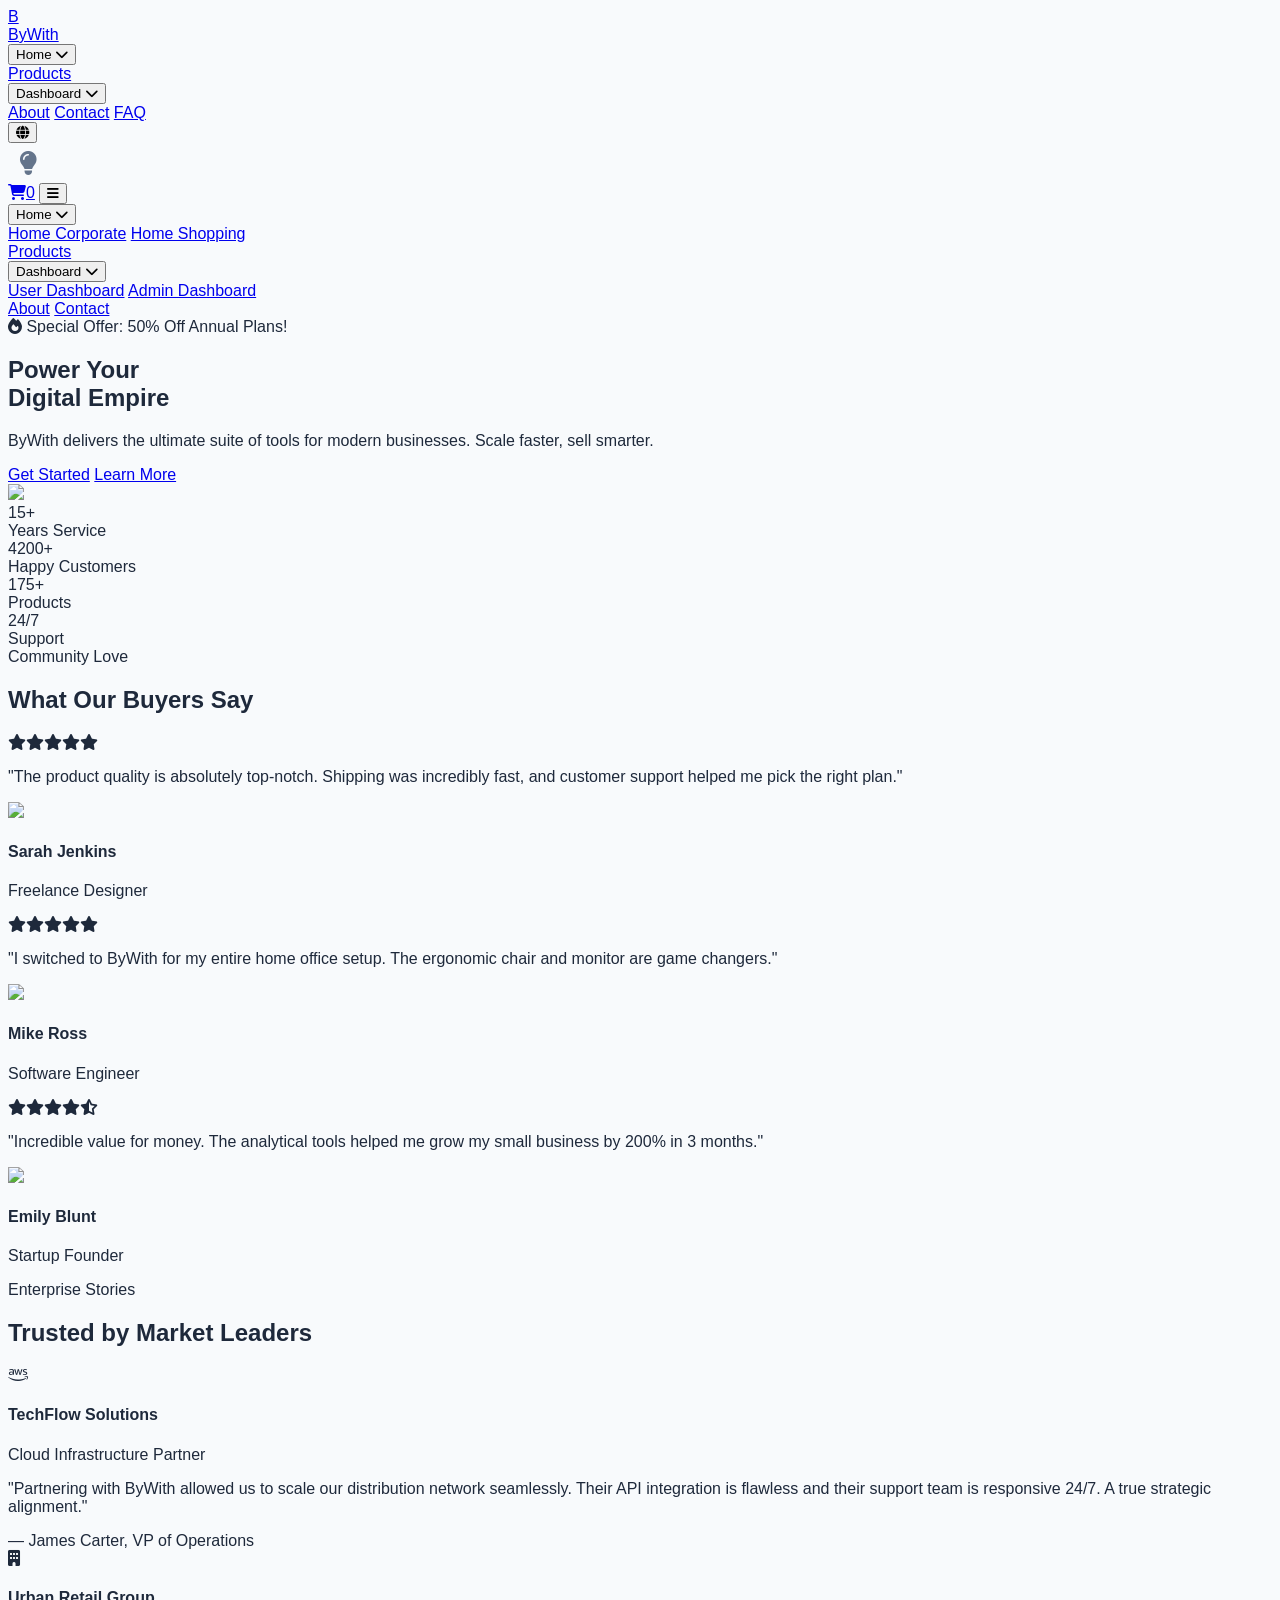
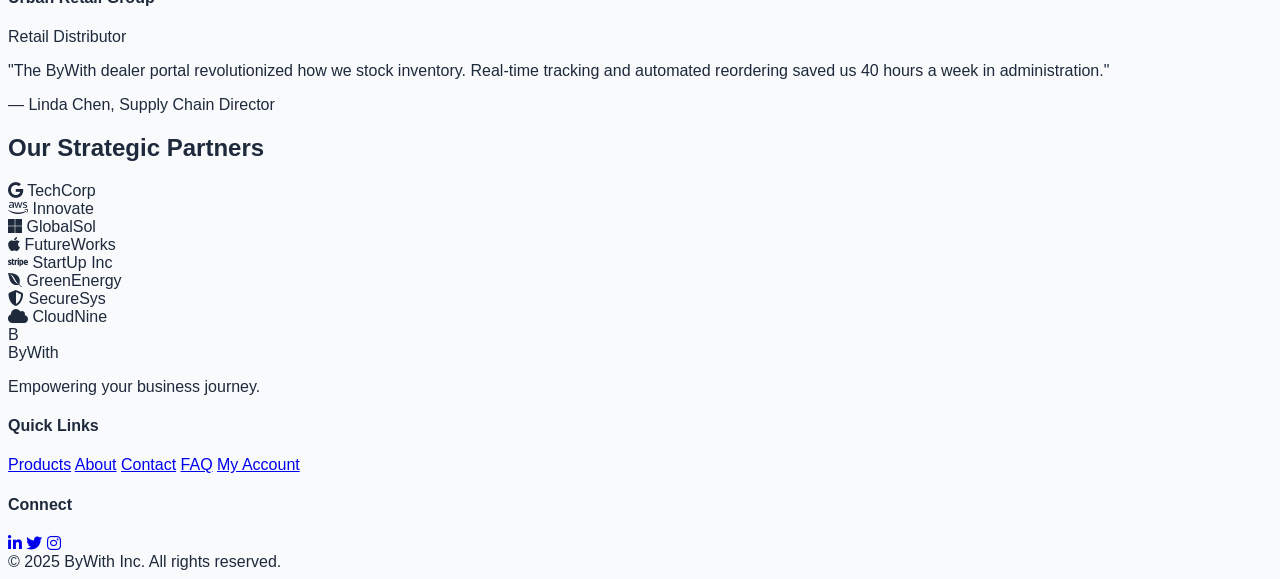
==== index.html @ 6b2b14f3 "Initial commit: ByWith e-commerce platform with all features" ====
<!DOCTYPE html>
<html lang="en" class="light">

<head>
    <meta charset="UTF-8">
    <meta name="viewport" content="width=device-width, initial-scale=1.0">
    <title>ByWith - Empowering Business Growth</title>
    <script src="https://cdn.tailwindcss.com"></script>
    <script>tailwind.config = { darkMode: 'class', theme: { extend: { colors: { slate: { 800: '#1e293b', 900: '#0f172a' } } } } }</script>
    <link href="./css/style.css" rel="stylesheet">
    <link rel="stylesheet" href="https://cdnjs.cloudflare.com/ajax/libs/font-awesome/6.4.0/css/all.min.css">
</head>

<body class="bg-gray-50 text-slate-900 transition-colors duration-300 dark:bg-slate-900 dark:text-slate-100">

    <div id="preloader">
        <div class="trolley-container"><i class="fas fa-shopping-cart trolley"></i></div>
        <div class="loading-spinner"></div>
    </div>
    <div id="notification-container"></div>

    <!-- MASTER NAVBAR -->
    <nav
        class="sticky top-0 z-50 bg-white/80 backdrop-blur-md shadow-sm border-b border-gray-100 dark:bg-slate-900/90 dark:border-slate-800 transition-colors">
        <div class="max-w-7xl mx-auto px-4 sm:px-6 lg:px-8">
            <div class="flex justify-between items-center h-20">
                <div class="flex items-center">
                    <a href="index.html" class="flex items-center gap-2 group">
                        <div
                            class="w-10 h-10 bg-indigo-600 rounded-lg flex items-center justify-center text-white text-xl font-bold group-hover:scale-105 transition-transform">
                            B</div>
                        <span
                            class="text-2xl font-bold bg-clip-text text-transparent bg-gradient-to-r from-indigo-600 to-indigo-400">ByWith</span>
                    </a>
                </div>
                <!-- Links -->
                <div class="hidden md:flex items-center gap-8">
                    <div class="nav-dropdown group">
                        <button
                            class="font-medium text-slate-700 hover:text-indigo-600 dark:text-slate-300 dark:hover:text-indigo-400 transition flex items-center gap-1">Home
                            <i class="fas fa-chevron-down text-xs"></i></button>
                        <div class="nav-dropdown-content">
                            <a href="index.html"
                                class="block px-4 py-2 hover:bg-slate-50 dark:hover:bg-slate-700 text-slate-700 dark:text-slate-200">Home
                                Corporate</a>
                            <a href="index2.html"
                                class="block px-4 py-2 hover:bg-slate-50 dark:hover:bg-slate-700 text-slate-700 dark:text-slate-200">Home
                                Shopping</a>
                        </div>
                    </div>
                    <a href="product.html"
                        class="font-medium text-slate-700 hover:text-indigo-600 dark:text-slate-300 dark:hover:text-indigo-400 transition">Products</a>
                    <div class="nav-dropdown group">
                        <button
                            class="font-medium text-slate-700 hover:text-indigo-600 dark:text-slate-300 dark:hover:text-indigo-400 transition flex items-center gap-1">Dashboard
                            <i class="fas fa-chevron-down text-xs"></i></button>
                        <div class="nav-dropdown-content">
                            <a href="user-dashboard.html"
                                class="block px-4 py-2 hover:bg-slate-50 dark:hover:bg-slate-700 text-slate-700 dark:text-slate-200">User
                                Dashboard</a>
                            <a href="admin-dashboard.html"
                                class="block px-4 py-2 hover:bg-slate-50 dark:hover:bg-slate-700 text-slate-700 dark:text-slate-200">Admin
                                Dashboard</a>
                        </div>
                    </div>
                    <a href="about.html"
                        class="font-medium text-slate-700 hover:text-indigo-600 dark:text-slate-300 dark:hover:text-indigo-400 transition">About</a>
                    <a href="contact.html"
                        class="font-medium text-slate-700 hover:text-indigo-600 dark:text-slate-300 dark:hover:text-indigo-400 transition">Contact</a>
                    <a href="faq.html"
                        class="px-4 py-1.5 border border-indigo-200 text-indigo-600 rounded-lg hover:bg-indigo-50 dark:border-indigo-800 dark:text-indigo-400 dark:hover:bg-slate-800 transition">FAQ</a>
                </div>
                <!-- Actions -->
                <div class="flex items-center gap-4">
                    <button onclick="toggleRTL()"
                        class="rtl-toggle-btn p-2 text-slate-500 hover:text-indigo-600 transition dark:text-slate-400"><i
                            class="fas fa-globe"></i></button>
                    <button class="theme-toggle-btn" onclick="toggleTheme()" title="Toggle Dark Mode"><i
                            class="fas fa-lightbulb bulb-icon"></i></button>
                    <a href="cart.html"
                        class="relative p-2 text-slate-500 hover:text-indigo-600 transition dark:text-slate-400"><i
                            class="fas fa-shopping-cart"></i><span
                            class="cart-count absolute -top-1 -right-1 bg-red-500 text-white text-xs font-bold w-5 h-5 rounded-full flex items-center justify-center hidden">0</span></a>
                    <!-- Mobile Menu Button -->
                    <button onclick="toggleMobileMenu()"
                        class="md:hidden mobile-menu-btn p-2 text-slate-700 dark:text-white focus:outline-none"><i
                            class="fas fa-bars text-xl"></i></button>
                </div>
            </div>
        </div>
        <!-- Mobile Menu Overlay -->
        <div id="mobile-menu"
            class="hidden md:hidden bg-white dark:bg-slate-900 border-t border-gray-100 dark:border-slate-800 absolute top-20 start-0 w-full p-6 shadow-xl z-40 animate-fade-in-up">
            <div class="flex flex-col gap-4 text-center">
                <!-- Home Dropdown -->
                <div class="flex flex-col">
                    <button onclick="toggleMobileSubmenu('mob-home-sub')"
                        class="font-bold text-lg dark:text-white py-2 hover:bg-slate-50 dark:hover:bg-slate-800 rounded flex justify-center items-center gap-2">Home
                        <i class="fas fa-chevron-down text-xs"></i></button>
                    <div id="mob-home-sub" class="hidden flex-col gap-2 bg-slate-50 dark:bg-slate-800 rounded p-2 mt-1">
                        <a href="index.html" class="text-slate-600 dark:text-slate-300 py-1 hover:text-indigo-600">Home
                            Corporate</a>
                        <a href="index2.html" class="text-slate-600 dark:text-slate-300 py-1 hover:text-indigo-600">Home
                            Shopping</a>
                    </div>
                </div>

                <a href="product.html"
                    class="text-slate-600 dark:text-slate-300 py-2 hover:bg-slate-50 dark:hover:bg-slate-800 rounded">Products</a>

                <!-- Dashboard Dropdown -->
                <div class="flex flex-col">
                    <button onclick="toggleMobileSubmenu('mob-dash-sub')"
                        class="text-slate-600 dark:text-slate-300 py-2 hover:bg-slate-50 dark:hover:bg-slate-800 rounded flex justify-center items-center gap-2">Dashboard
                        <i class="fas fa-chevron-down text-xs"></i></button>
                    <div id="mob-dash-sub" class="hidden flex-col gap-2 bg-slate-50 dark:bg-slate-800 rounded p-2 mt-1">
                        <a href="user-dashboard.html"
                            class="text-slate-600 dark:text-slate-300 py-1 hover:text-indigo-600">User Dashboard</a>
                        <a href="admin-dashboard.html"
                            class="text-slate-600 dark:text-slate-300 py-1 hover:text-indigo-600">Admin Dashboard</a>
                    </div>
                </div>

                <a href="about.html"
                    class="text-slate-600 dark:text-slate-300 py-2 hover:bg-slate-50 dark:hover:bg-slate-800 rounded">About</a>
                <a href="contact.html"
                    class="text-slate-600 dark:text-slate-300 py-2 hover:bg-slate-50 dark:hover:bg-slate-800 rounded">Contact</a>
            </div>
        </div>
    </nav>

    <!-- Hero Section -->
    <section class="relative pt-10 pb-12 overflow-hidden">
        <div class="absolute inset-0 z-0 bg-slate-50 dark:bg-slate-900">
            <div
                class="absolute top-0 right-0 w-1/2 h-full bg-gradient-to-l from-indigo-50 to-transparent dark:from-indigo-900/20">
            </div>
        </div>
        <div class="relative z-10 max-w-7xl mx-auto px-4 flex flex-col md:flex-row items-center">
            <div class="md:w-1/2 space-y-6 animate-fade-in-up">
                <span
                    class="inline-block px-4 py-1 rounded-full bg-orange-100 text-orange-700 text-sm font-semibold border border-orange-200"><i
                        class="fas fa-fire mr-1"></i> Special Offer: 50% Off Annual Plans!</span>
                <h1 class="text-5xl md:text-6xl font-bold leading-tight dark:text-white">Power Your <br> <span
                        class="text-indigo-600">Digital Empire</span></h1>
                <p class="text-xl text-slate-600 dark:text-slate-400 max-w-lg">ByWith delivers the ultimate suite of
                    tools for modern businesses. Scale faster, sell smarter.</p>
                <div class="flex gap-4 pt-4">
                    <a href="product.html"
                        class="px-8 py-3 bg-indigo-600 text-white rounded-lg font-bold hover:bg-indigo-700 transition shadow-lg shadow-indigo-600/30">Get
                        Started</a>
                    <a href="about.html"
                        class="px-8 py-3 border border-slate-300 text-slate-700 rounded-lg font-bold hover:bg-white transition dark:text-white dark:border-slate-600 dark:hover:bg-slate-800">Learn
                        More</a>
                </div>
            </div>
            <div class="mt-12 md:mt-0 md:w-1/2"><img
                    src="https://images.unsplash.com/photo-1551434678-e076c223a692?ixlib=rb-1.2.1&auto=format&fit=crop&w=800&q=80"
                    class="rounded-2xl shadow-2xl transform rotate-2 hover:rotate-0 transition duration-500 border-4 border-white dark:border-slate-800">
            </div>
        </div>
    </section>

    <!-- Section: Features -->
    <section class="py-10 bg-white dark:bg-slate-800 border-b border-gray-100 dark:border-slate-700">
        <div class="max-w-7xl mx-auto px-4">
            <div class="grid grid-cols-2 md:grid-cols-4 gap-8">
                <div class="p-6 rounded-xl text-center">
                    <div class="text-4xl font-bold text-indigo-600 mb-2"><span class="counter-value"
                            data-target="15">0</span>+</div>
                    <div class="text-slate-500 text-sm uppercase">Years Service</div>
                </div>
                <div class="p-6 rounded-xl text-center">
                    <div class="text-4xl font-bold text-indigo-600 mb-2"><span class="counter-value"
                            data-target="12000">0</span>+</div>
                    <div class="text-slate-500 text-sm uppercase">Happy Customers</div>
                </div>
                <div class="p-6 rounded-xl text-center">
                    <div class="text-4xl font-bold text-indigo-600 mb-2"><span class="counter-value"
                            data-target="500">0</span>+</div>
                    <div class="text-slate-500 text-sm uppercase">Products</div>
                </div>
                <div class="p-6 rounded-xl text-center">
                    <div class="text-4xl font-bold text-indigo-600 mb-2"><span class="counter-value"
                            data-target="24">0</span>/7</div>
                    <div class="text-slate-500 text-sm uppercase">Support</div>
                </div>
            </div>
        </div>
    </section>

    <!-- SECTION: Buyer Testimonials (Consumers) -->
    <section class="py-10 bg-gray-50 dark:bg-slate-900 text-center">
        <div class="max-w-6xl mx-auto px-4">
            <span class="text-indigo-600 font-bold uppercase tracking-wider text-sm">Community Love</span>
            <h2 class="text-3xl font-bold mb-12 mt-2 dark:text-white">What Our Buyers Say</h2>

            <div class="grid grid-cols-1 md:grid-cols-3 gap-8">
                <!-- 1 -->
                <div class="bg-white dark:bg-slate-800 p-8 rounded-xl shadow-lg relative">
                    <div class="text-yellow-400 mb-4 flex justify-center text-sm"><i class="fas fa-star"></i><i
                            class="fas fa-star"></i><i class="fas fa-star"></i><i class="fas fa-star"></i><i
                            class="fas fa-star"></i></div>
                    <p class="text-slate-600 dark:text-slate-300 italic mb-6">"The product quality is absolutely
                        top-notch. Shipping was incredibly fast, and customer support helped me pick the right plan."
                    </p>
                    <div class="flex items-center justify-center gap-4">
                        <img src="https://randomuser.me/api/portraits/women/44.jpg"
                            class="w-12 h-12 rounded-full border-2 border-indigo-100">
                        <div class="text-left">
                            <h4 class="font-bold dark:text-white">Sarah Jenkins</h4>
                            <p class="text-xs text-slate-500">Freelance Designer</p>
                        </div>
                    </div>
                </div>
                <!-- 2 -->
                <div class="bg-white dark:bg-slate-800 p-8 rounded-xl shadow-lg relative">
                    <div class="text-yellow-400 mb-4 flex justify-center text-sm"><i class="fas fa-star"></i><i
                            class="fas fa-star"></i><i class="fas fa-star"></i><i class="fas fa-star"></i><i
                            class="fas fa-star"></i></div>
                    <p class="text-slate-600 dark:text-slate-300 italic mb-6">"I switched to ByWith for my entire home
                        office setup. The ergonomic chair and monitor are game changers."</p>
                    <div class="flex items-center justify-center gap-4">
                        <img src="https://randomuser.me/api/portraits/men/32.jpg"
                            class="w-12 h-12 rounded-full border-2 border-indigo-100">
                        <div class="text-left">
                            <h4 class="font-bold dark:text-white">Mike Ross</h4>
                            <p class="text-xs text-slate-500">Software Engineer</p>
                        </div>
                    </div>
                </div>
                <!-- 3 -->
                <div class="bg-white dark:bg-slate-800 p-8 rounded-xl shadow-lg relative">
                    <div class="text-yellow-400 mb-4 flex justify-center text-sm"><i class="fas fa-star"></i><i
                            class="fas fa-star"></i><i class="fas fa-star"></i><i class="fas fa-star"></i><i
                            class="fas fa-star-half-alt"></i></div>
                    <p class="text-slate-600 dark:text-slate-300 italic mb-6">"Incredible value for money. The
                        analytical tools helped me grow my small business by 200% in 3 months."</p>
                    <div class="flex items-center justify-center gap-4">
                        <img src="https://randomuser.me/api/portraits/women/68.jpg"
                            class="w-12 h-12 rounded-full border-2 border-indigo-100">
                        <div class="text-left">
                            <h4 class="font-bold dark:text-white">Emily Blunt</h4>
                            <p class="text-xs text-slate-500">Startup Founder</p>
                        </div>
                    </div>
                </div>
            </div>
        </div>
    </section>

    <!-- SECTION: Dealer/Partner Testimonials (B2B) -->
    <section class="py-10 bg-indigo-900 text-white text-center relative overflow-hidden">
        <div class="absolute inset-0 bg-[url('https://www.transparenttextures.com/patterns/cubes.png')] opacity-10">
        </div>
        <div class="max-w-6xl mx-auto px-4 relative z-10">
            <span
                class="bg-indigo-800/50 px-4 py-1 rounded-full text-indigo-200 text-xs font-bold uppercase tracking-wider">Enterprise
                Stories</span>
            <h2 class="text-3xl font-bold mb-12 mt-4">Trusted by Market Leaders</h2>

            <div class="grid grid-cols-1 md:grid-cols-2 gap-8">
                <!-- Dealer 1 -->
                <div
                    class="bg-white/10 backdrop-blur-sm p-8 rounded-xl border border-white/10 hover:bg-white/15 transition text-left">
                    <div class="flex items-center gap-4 mb-6">
                        <div
                            class="w-12 h-12 bg-white text-indigo-900 rounded flex items-center justify-center font-bold text-xl">
                            <i class="fab fa-aws"></i>
                        </div>
                        <div>
                            <h4 class="font-bold text-lg">TechFlow Solutions</h4>
                            <p class="text-sm text-indigo-300">Cloud Infrastructure Partner</p>
                        </div>
                    </div>
                    <p class="text-indigo-100 italic">"Partnering with ByWith allowed us to scale our distribution
                        network seamlessly. Their API integration is flawless and their support team is responsive 24/7.
                        A true strategic alignment."</p>
                    <div class="mt-6 font-bold text-sm">— James Carter, VP of Operations</div>
                </div>
                <!-- Dealer 2 -->
                <div
                    class="bg-white/10 backdrop-blur-sm p-8 rounded-xl border border-white/10 hover:bg-white/15 transition text-left">
                    <div class="flex items-center gap-4 mb-6">
                        <div
                            class="w-12 h-12 bg-white text-indigo-900 rounded flex items-center justify-center font-bold text-xl">
                            <i class="fas fa-building"></i>
                        </div>
                        <div>
                            <h4 class="font-bold text-lg">Urban Retail Group</h4>
                            <p class="text-sm text-indigo-300">Retail Distributor</p>
                        </div>
                    </div>
                    <p class="text-indigo-100 italic">"The ByWith dealer portal revolutionized how we stock inventory.
                        Real-time tracking and automated reordering saved us 40 hours a week in administration."</p>
                    <div class="mt-6 font-bold text-sm">— Linda Chen, Supply Chain Director</div>
                </div>
            </div>
        </div>
    </section>

    <!-- Partners (Logos) -->
    <section class="py-10 bg-white dark:bg-slate-900 border-t border-gray-100 dark:border-slate-800">
        <div class="max-w-7xl mx-auto px-4 text-center">
            <h2 class="text-2xl font-bold mb-8 text-slate-400">Our Strategic Partners</h2>
            <div id="partners-container" class="grid grid-cols-2 md:grid-cols-4 lg:grid-cols-8 gap-8 opacity-60">
                <!-- JS Populated -->
            </div>
        </div>
    </section>

    <!-- MASTER FOOTER (Compact 1x3) -->
    <footer class="bg-indigo-950 text-white pt-3 md:pt-4 pb-2 md:pb-3">
        <div class="max-w-7xl mx-auto px-4 grid grid-cols-1 md:grid-cols-3 gap-3 md:gap-6 mb-2 md:mb-4">
            <!-- Col 1: Brand -->
            <div>
                <div class="flex items-center gap-2 mb-2 md:mb-3">
                    <div class="w-7 h-7 md:w-8 md:h-8 bg-indigo-600 rounded-lg flex items-center justify-center text-white font-bold text-sm">
                        B</div>
                    <span class="text-lg md:text-xl font-bold">ByWith</span>
                </div>
                <p class="text-indigo-200 text-xs md:text-sm">Empowering your business journey.</p>
            </div>
            <!-- Col 2: Quick Links (Merged) -->
            <div class="text-center md:text-start">
                <h4 class="font-bold mb-2 md:mb-3 text-xs md:text-sm uppercase tracking-wider opacity-70">Quick Links</h4>
                <div class="flex flex-wrap gap-3 md:gap-4 text-xs md:text-sm text-indigo-200 justify-center md:justify-start">
                    <a href="product.html" class="hover:text-white transition">Products</a>
                    <a href="about.html" class="hover:text-white transition">About</a>
                    <a href="contact.html" class="hover:text-white transition">Contact</a>
                    <a href="faq.html" class="hover:text-white transition">FAQ</a>
                    <a href="user-dashboard.html" class="hover:text-white transition">My Account</a>
                </div>
            </div>
            <!-- Col 3: Connect -->
            <div class="flex flex-col md:items-end items-center">
                <h4 class="font-bold mb-2 md:mb-3 text-xs md:text-sm uppercase tracking-wider opacity-70">Connect</h4>
                <div class="flex gap-3 md:gap-4">
                    <a href="#"
                        class="w-7 h-7 md:w-8 md:h-8 rounded-full bg-white/10 flex items-center justify-center hover:bg-indigo-600 transition"><i
                            class="fab fa-linkedin-in text-xs"></i></a>
                    <a href="#"
                        class="w-7 h-7 md:w-8 md:h-8 rounded-full bg-white/10 flex items-center justify-center hover:bg-indigo-600 transition"><i
                            class="fab fa-twitter text-xs"></i></a>
                    <a href="#"
                        class="w-7 h-7 md:w-8 md:h-8 rounded-full bg-white/10 flex items-center justify-center hover:bg-indigo-600 transition"><i
                            class="fab fa-instagram text-xs"></i></a>
                </div>
            </div>
        </div>
        <div class="border-t border-indigo-900 pt-2 md:pt-4 text-center text-xs text-indigo-400">&copy; 2025 ByWith Inc. All
            rights reserved.</div>
    </footer>

    <script src="./js/rtl-toggle.js"></script>
    <script src="./js/data.js"></script>
    <script src="./js/main.js"></script>
</body>

</html>
---- css/style.css ----
:root {
    /* Light Mode Palette (Premium) */
    --primary: #1e3a8a;
    /* Deep Navy */
    --secondary: #d97706;
    /* Gold/Bronze */
    --accent: #0f172a;
    /* Dark Slate */
    --bg-body: #f8fafc;
    --bg-card: #ffffff;
    --text-main: #1e293b;
    --text-muted: #64748b;
    --border: #e2e8f0;

    /* Animation Timings */
    --trans-fast: 0.3s ease;
    --trans-med: 0.5s cubic-bezier(0.4, 0, 0.2, 1);
}

/* Tailwind Dark Mode specific overrides */
.dark body {
    /* Using .dark class for Tailwind compatibility */
    background-color: #0f172a;
    color: #f1f5f9;
}

.dark {
    --primary: #60a5fa;
    /* Lighter Blue */
    --secondary: #fbbf24;
    /* Amber */
    --accent: #f1f5f9;
    --bg-body: #0f172a;
    /* Dark Navy Background */
    --bg-card: #1e293b;
    /* Slate 800 */
    --text-main: #f1f5f9;
    --text-muted: #94a3b8;
    --border: #334155;
    background-color: #0f172a;
    /* Ensure HTML element gets it too */
    color-scheme: dark;
}

/* Base Styles */
body {
    background-color: var(--bg-body);
    color: var(--text-main);
    font-family: 'Inter', 'Poppins', sans-serif;
    transition: background-color 0.3s ease, color 0.3s ease;
    overflow-x: hidden;
}

/* Font Adjustments */
h1,
h2,
h3,
h4,
h5,
h6 {
    color: var(--text-main);
}

/* Preloader Animation */
#preloader {
    position: fixed;
    top: 0;
    left: 0;
    width: 100%;
    height: 100%;
    background: var(--bg-body);
    z-index: 9999;
    display: flex;
    justify-content: center;
    align-items: center;
    flex-direction: column;
    transition: opacity 0.5s ease, visibility 0.5s;
}

.trolley-container {
    position: relative;
    width: 100px;
    height: 100px;
}

.trolley {
    font-size: 3rem;
    color: var(--primary);
    animation: moveRight 2s linear infinite;
}

@keyframes moveRight {
    0% {
        transform: translateX(-150px);
        opacity: 0;
    }

    20% {
        opacity: 1;
    }

    80% {
        opacity: 1;
    }

    100% {
        transform: translateX(150px);
        opacity: 0;
    }
}

.loading-spinner {
    margin-top: 20px;
    width: 40px;
    height: 40px;
    border: 4px solid var(--border);
    border-top: 4px solid var(--secondary);
    border-radius: 50%;
    animation: spin 1s linear infinite;
}

@keyframes spin {
    0% {
        transform: rotate(0deg);
    }

    100% {
        transform: rotate(360deg);
    }
}

/* Dark Mode Toggle (Bulb) */
.theme-toggle-btn {
    position: relative;
    width: 40px;
    height: 40px;
    border-radius: 50%;
    border: none;
    background: transparent;
    cursor: pointer;
    overflow: hidden;
    display: flex;
    align-items: center;
    justify-content: center;
    transition: transform 0.3s;
}

.theme-toggle-btn:hover {
    transform: scale(1.1);
}

.bulb-icon {
    font-size: 1.5rem;
    color: var(--text-muted);
    transition: color 0.3s, text-shadow 0.3s;
}

.dark .bulb-icon {
    color: var(--secondary);
    text-shadow: 0 0 10px var(--secondary), 0 0 20px var(--secondary);
}

/* Navbar Dropdowns */
.nav-dropdown {
    position: relative;
}

.nav-dropdown-content {
    display: none;
    position: absolute;
    top: 100%;
    left: 0;
    background: var(--bg-card);
    min-width: 200px;
    box-shadow: 0 10px 15px -3px rgba(0, 0, 0, 0.1);
    border: 1px solid var(--border);
    border-radius: 0.5rem;
    z-index: 50;
    animation: slideDown 0.2s ease;
}

.nav-dropdown:hover .nav-dropdown-content {
    display: block;
}

@keyframes slideDown {
    from {
        opacity: 0;
        transform: translateY(-10px);
    }

    to {
        opacity: 1;
        transform: translateY(0);
    }
}

/* Counters */
.counter-card {
    background: linear-gradient(135deg, var(--bg-card) 0%, rgba(255, 255, 255, 0.05) 100%);
    border: 1px solid var(--border);
}

/* Highlighted Offers */
.offer-badge {
    animation: pulse-glow 2s infinite;
}

@keyframes pulse-glow {
    0% {
        box-shadow: 0 0 0 0 rgba(217, 119, 6, 0.4);
    }

    70% {
        box-shadow: 0 0 0 10px rgba(217, 119, 6, 0);
    }

    100% {
        box-shadow: 0 0 0 0 rgba(217, 119, 6, 0);
    }
}

/* RTL Helpers */
[dir="rtl"] .ml-auto {
    margin-right: auto;
    margin-left: 0;
}

[dir="rtl"] .mr-auto {
    margin-left: auto;
    margin-right: 0;
}

[dir="rtl"] .text-left {
    text-align: right;
}

[dir="rtl"] .text-right {
    text-align: left;
}

[dir="rtl"] .nav-dropdown-content {
    left: auto;
    right: 0;
}

/* Flip icons for RTL if needed */
[dir="rtl"] .fa-chevron-right::before {
    content: "\f053";
}

/* fa-chevron-left */
[dir="rtl"] .fa-arrow-right::before {
    transform: rotate(180deg);
    display: inline-block;
}

/* Dashboard Tabs */
.tab-content {
    display: none;
}

.tab-content.active {
    display: block;
    animation: fadeIn 0.5s ease;
}

@keyframes fadeIn {
    from {
        opacity: 0;
        transform: translateY(10px);
    }

    to {
        opacity: 1;
        transform: translateY(0);
    }
}
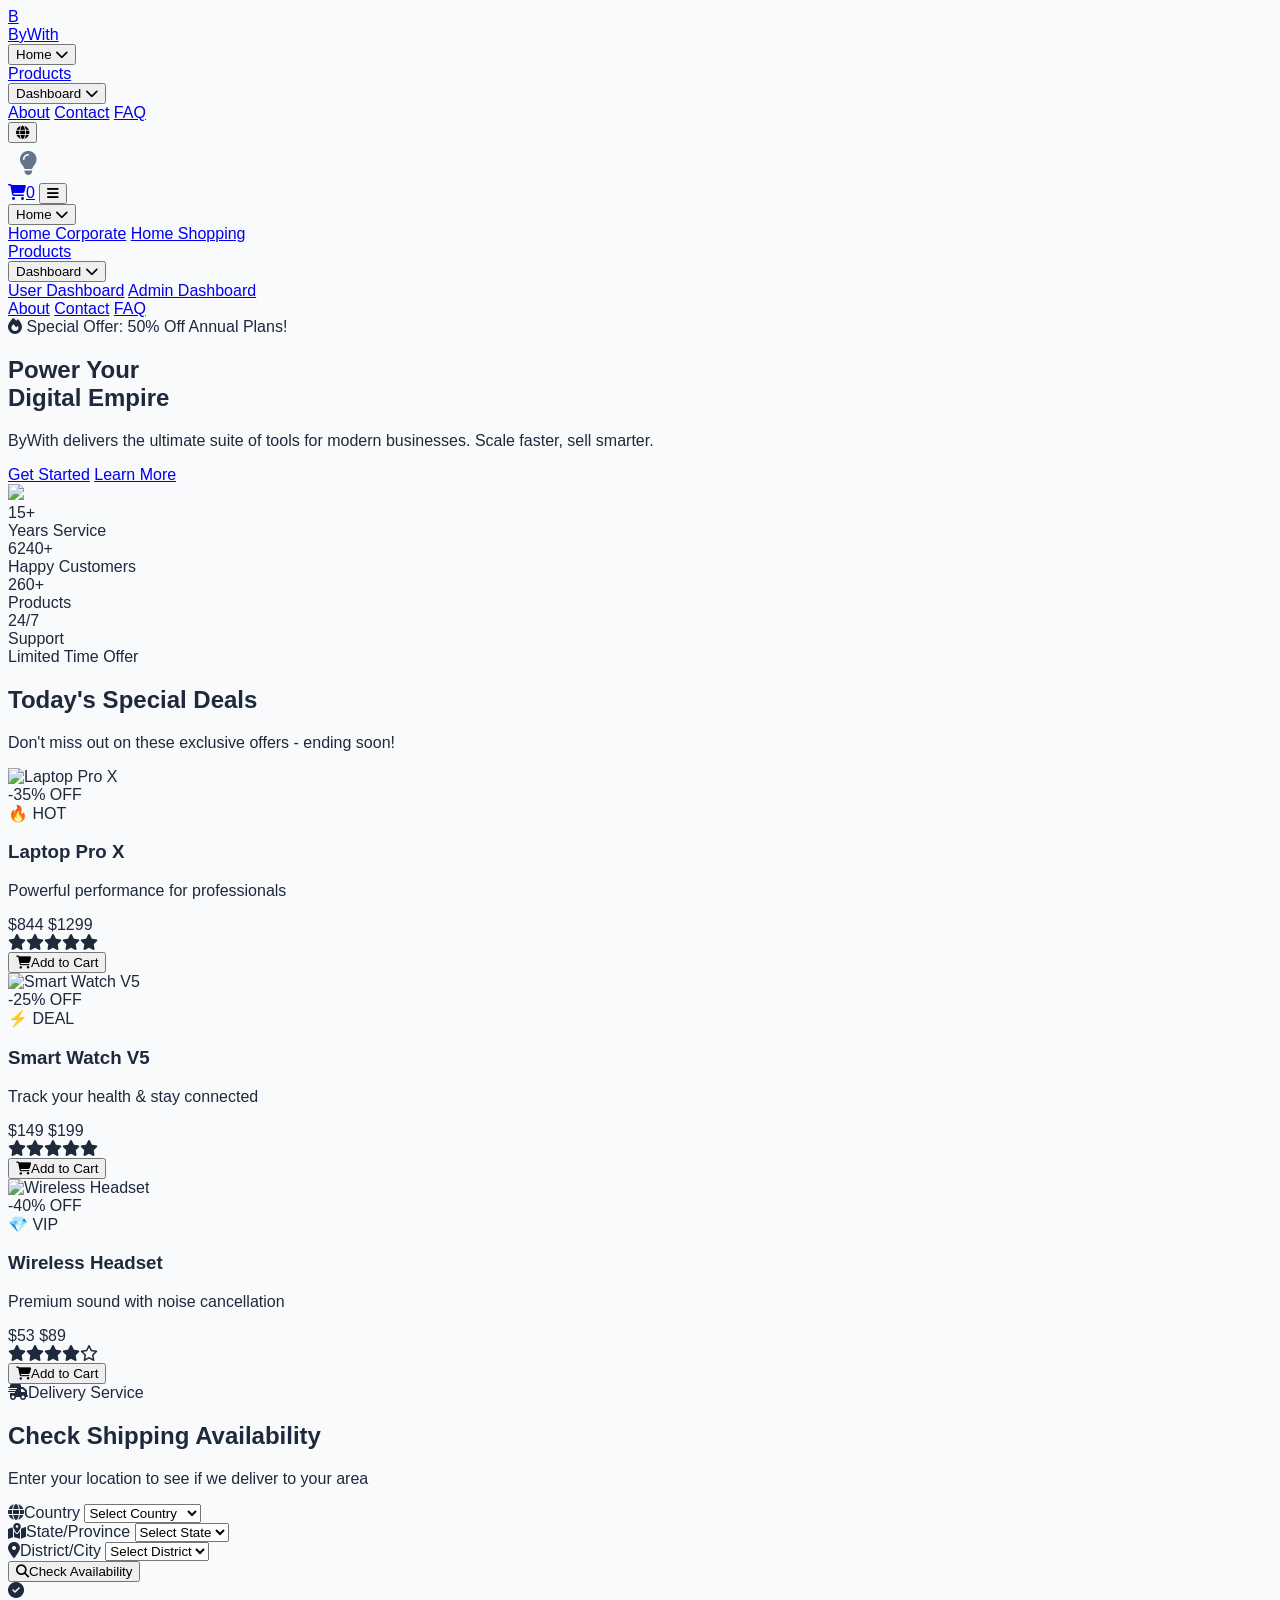
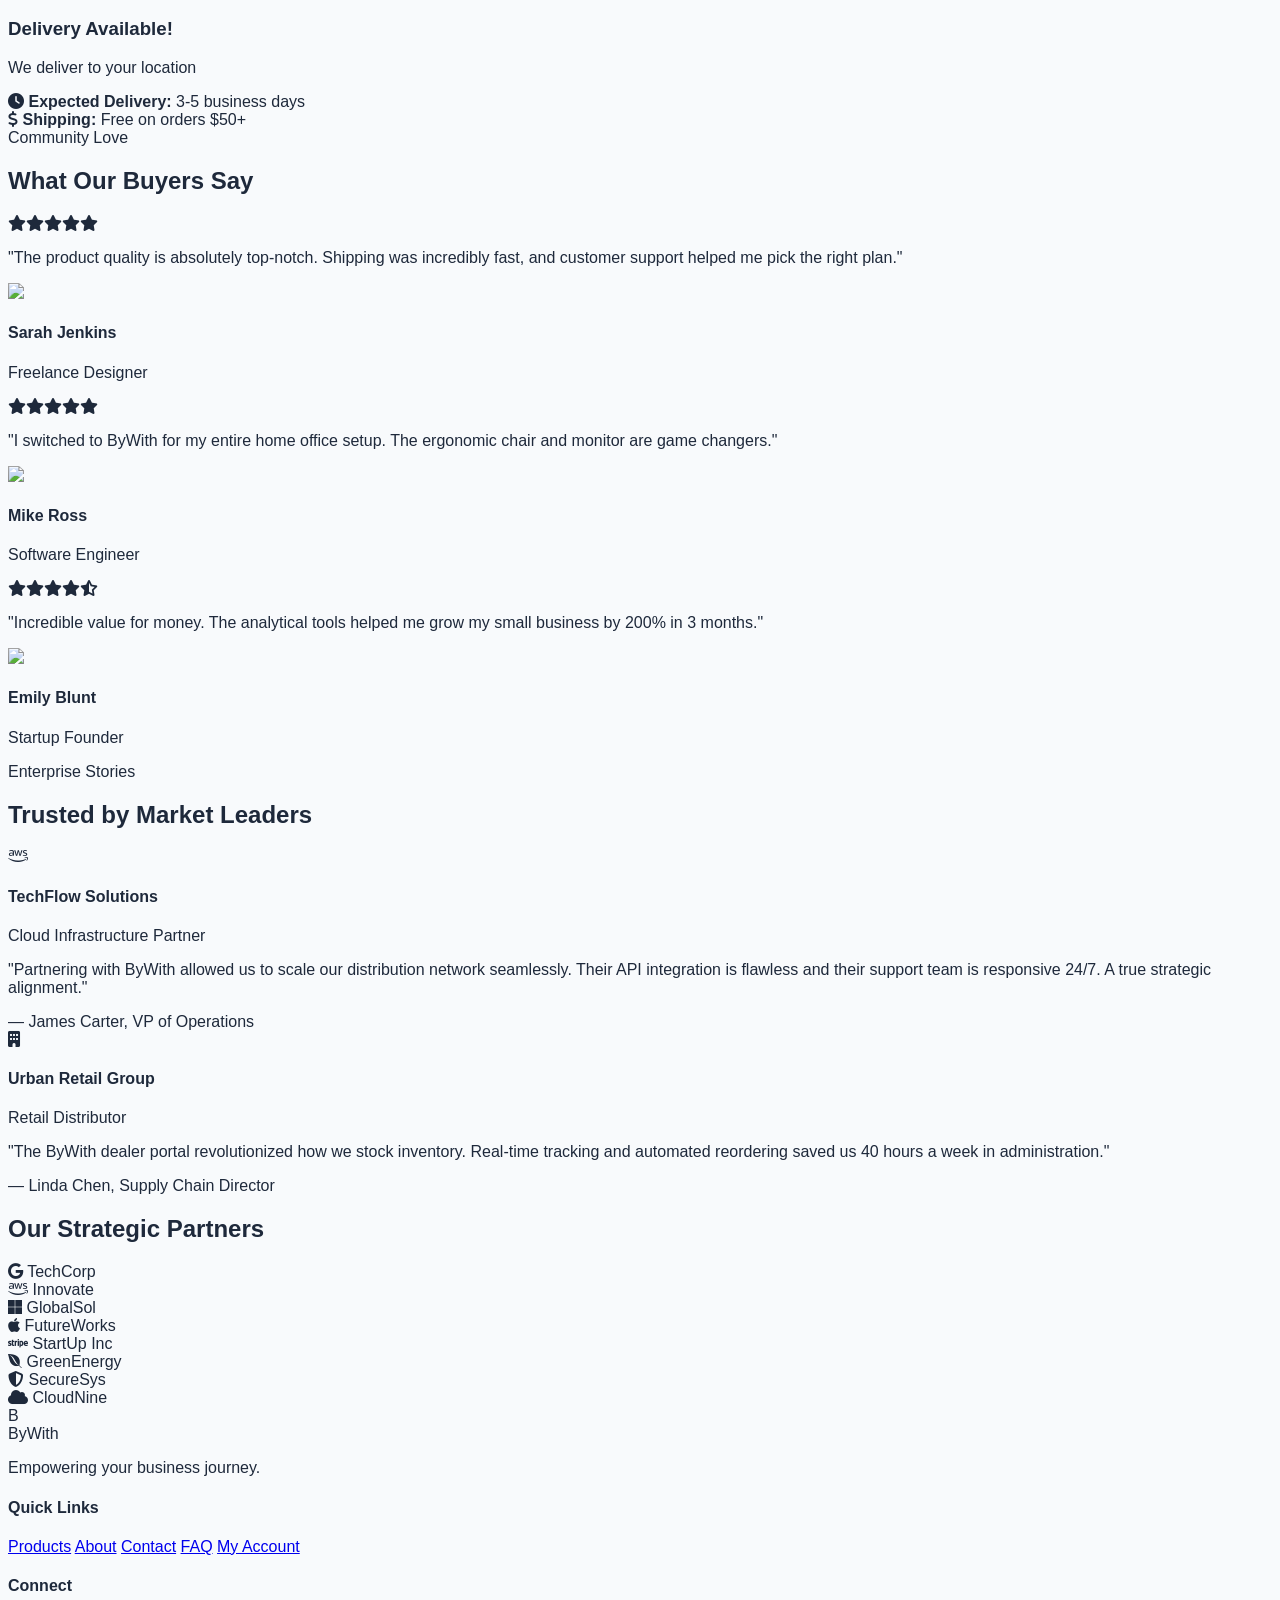
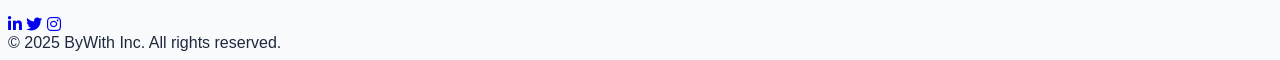
==== commit 51270b0b: "Fix footer mobile grid layout and add FAQ to mobile navigation - Changed footer from single column t" ====
--- a/index.html
+++ b/index.html
@@ -125,6 +125,8 @@
                     class="text-slate-600 dark:text-slate-300 py-2 hover:bg-slate-50 dark:hover:bg-slate-800 rounded">About</a>
                 <a href="contact.html"
                     class="text-slate-600 dark:text-slate-300 py-2 hover:bg-slate-50 dark:hover:bg-slate-800 rounded">Contact</a>
+                <a href="faq.html"
+                    class="px-4 py-2 border-2 border-indigo-600 text-indigo-600 dark:border-indigo-400 dark:text-indigo-400 rounded-lg font-semibold hover:bg-indigo-50 dark:hover:bg-slate-800">FAQ</a>
             </div>
         </div>
     </nav>
@@ -189,6 +191,169 @@
         </div>
     </section>
 
+    <!-- SECTION: Special Offer Deals -->
+    <section class="py-16 bg-gradient-to-br from-indigo-600 to-purple-700 relative overflow-hidden">
+        <div class="absolute inset-0 opacity-10">
+            <div class="absolute top-0 left-0 w-96 h-96 bg-white rounded-full blur-3xl animate-pulse"></div>
+            <div class="absolute bottom-0 right-0 w-96 h-96 bg-pink-300 rounded-full blur-3xl animate-pulse" style="animation-delay: 1s;"></div>
+        </div>
+        <div class="max-w-7xl mx-auto px-4 relative z-10">
+            <div class="text-center mb-12">
+                <span class="inline-block bg-yellow-400 text-gray-900 px-4 py-2 rounded-full text-sm font-bold uppercase tracking-wider mb-4 animate-bounce">Limited Time Offer</span>
+                <h2 class="text-4xl md:text-5xl font-bold text-white mb-4">Today's Special Deals</h2>
+                <p class="text-white/90 text-lg">Don't miss out on these exclusive offers - ending soon!</p>
+            </div>
+            <div class="grid grid-cols-1 md:grid-cols-3 gap-6 md:gap-8">
+                <!-- Deal Card 1 -->
+                <div class="group bg-white dark:bg-slate-800 rounded-2xl overflow-hidden shadow-2xl hover:shadow-3xl transition-all duration-500 hover:-translate-y-2">
+                    <div class="relative h-56 overflow-hidden">
+                        <img src="https://images.unsplash.com/photo-1496181133206-80ce9b88a853?auto=format&fit=crop&w=600&q=80" class="w-full h-full object-cover group-hover:scale-110 transition duration-700" alt="Laptop Pro X">
+                        <div class="absolute top-4 right-4 bg-red-500 text-white px-3 py-1 rounded-full text-sm font-bold">-35% OFF</div>
+                        <div class="absolute top-4 left-4 bg-yellow-400 text-gray-900 px-3 py-1 rounded-full text-xs font-bold animate-pulse">🔥 HOT</div>
+                    </div>
+                    <div class="p-6">
+                        <h3 class="font-bold text-xl dark:text-white mb-2">Laptop Pro X</h3>
+                        <p class="text-slate-500 text-sm mb-4">Powerful performance for professionals</p>
+                        <div class="flex items-center justify-between mb-4">
+                            <div>
+                                <span class="text-3xl font-bold text-indigo-600 dark:text-indigo-400">$844</span>
+                                <span class="text-slate-400 line-through ml-2">$1299</span>
+                            </div>
+                            <div class="text-yellow-400 text-sm">
+                                <i class="fas fa-star"></i><i class="fas fa-star"></i><i class="fas fa-star"></i><i class="fas fa-star"></i><i class="fas fa-star"></i>
+                            </div>
+                        </div>
+                        <button onclick="addToCart(12)" class="w-full bg-gradient-to-r from-indigo-600 to-purple-600 text-white py-3 rounded-lg font-bold hover:from-indigo-700 hover:to-purple-700 transition transform hover:scale-105">
+                            <i class="fas fa-shopping-cart mr-2"></i>Add to Cart
+                        </button>
+                    </div>
+                </div>
+                <!-- Deal Card 2 -->
+                <div class="group bg-white dark:bg-slate-800 rounded-2xl overflow-hidden shadow-2xl hover:shadow-3xl transition-all duration-500 hover:-translate-y-2">
+                    <div class="relative h-56 overflow-hidden">
+                        <img src="https://images.unsplash.com/photo-1523275335684-37898b6baf30?auto=format&fit=crop&w=600&q=80" class="w-full h-full object-cover group-hover:scale-110 transition duration-700" alt="Smart Watch V5">
+                        <div class="absolute top-4 right-4 bg-red-500 text-white px-3 py-1 rounded-full text-sm font-bold">-25% OFF</div>
+                        <div class="absolute top-4 left-4 bg-green-400 text-gray-900 px-3 py-1 rounded-full text-xs font-bold">⚡ DEAL</div>
+                    </div>
+                    <div class="p-6">
+                        <h3 class="font-bold text-xl dark:text-white mb-2">Smart Watch V5</h3>
+                        <p class="text-slate-500 text-sm mb-4">Track your health & stay connected</p>
+                        <div class="flex items-center justify-between mb-4">
+                            <div>
+                                <span class="text-3xl font-bold text-indigo-600 dark:text-indigo-400">$149</span>
+                                <span class="text-slate-400 line-through ml-2">$199</span>
+                            </div>
+                            <div class="text-yellow-400 text-sm">
+                                <i class="fas fa-star"></i><i class="fas fa-star"></i><i class="fas fa-star"></i><i class="fas fa-star"></i><i class="fas fa-star"></i>
+                            </div>
+                        </div>
+                        <button onclick="addToCart(11)" class="w-full bg-gradient-to-r from-indigo-600 to-purple-600 text-white py-3 rounded-lg font-bold hover:from-indigo-700 hover:to-purple-700 transition transform hover:scale-105">
+                            <i class="fas fa-shopping-cart mr-2"></i>Add to Cart
+                        </button>
+                    </div>
+                </div>
+                <!-- Deal Card 3 -->
+                <div class="group bg-white dark:bg-slate-800 rounded-2xl overflow-hidden shadow-2xl hover:shadow-3xl transition-all duration-500 hover:-translate-y-2">
+                    <div class="relative h-56 overflow-hidden">
+                        <img src="https://images.unsplash.com/photo-1505740420928-5e560c06d30e?auto=format&fit=crop&w=600&q=80" class="w-full h-full object-cover group-hover:scale-110 transition duration-700" alt="Wireless Headset">
+                        <div class="absolute top-4 right-4 bg-red-500 text-white px-3 py-1 rounded-full text-sm font-bold">-40% OFF</div>
+                        <div class="absolute top-4 left-4 bg-purple-400 text-white px-3 py-1 rounded-full text-xs font-bold">💎 VIP</div>
+                    </div>
+                    <div class="p-6">
+                        <h3 class="font-bold text-xl dark:text-white mb-2">Wireless Headset</h3>
+                        <p class="text-slate-500 text-sm mb-4">Premium sound with noise cancellation</p>
+                        <div class="flex items-center justify-between mb-4">
+                            <div>
+                                <span class="text-3xl font-bold text-indigo-600 dark:text-indigo-400">$53</span>
+                                <span class="text-slate-400 line-through ml-2">$89</span>
+                            </div>
+                            <div class="text-yellow-400 text-sm">
+                                <i class="fas fa-star"></i><i class="fas fa-star"></i><i class="fas fa-star"></i><i class="fas fa-star"></i><i class="far fa-star"></i>
+                            </div>
+                        </div>
+                        <button onclick="addToCart(9)" class="w-full bg-gradient-to-r from-indigo-600 to-purple-600 text-white py-3 rounded-lg font-bold hover:from-indigo-700 hover:to-purple-700 transition transform hover:scale-105">
+                            <i class="fas fa-shopping-cart mr-2"></i>Add to Cart
+                        </button>
+                    </div>
+                </div>
+            </div>
+        </div>
+    </section>
+
+    <!-- SECTION: Shipping Availability Checker -->
+    <section class="py-16 bg-white dark:bg-slate-800">
+        <div class="max-w-5xl mx-auto px-4">
+            <div class="text-center mb-12">
+                <span class="inline-block bg-indigo-100 dark:bg-indigo-900 text-indigo-600 dark:text-indigo-300 px-4 py-2 rounded-full text-sm font-bold uppercase tracking-wider mb-4">
+                    <i class="fas fa-shipping-fast mr-2"></i>Delivery Service
+                </span>
+                <h2 class="text-4xl font-bold dark:text-white mb-4">Check Shipping Availability</h2>
+                <p class="text-slate-600 dark:text-slate-400 text-lg">Enter your location to see if we deliver to your area</p>
+            </div>
+            <div class="bg-gradient-to-br from-slate-50 to-slate-100 dark:from-slate-900 dark:to-slate-800 rounded-2xl shadow-2xl p-8 md:p-12 border border-slate-200 dark:border-slate-700">
+                <div class="grid grid-cols-1 md:grid-cols-3 gap-4 md:gap-6 mb-6">
+                    <div class="relative">
+                        <label class="block text-sm font-bold text-slate-700 dark:text-slate-300 mb-2">
+                            <i class="fas fa-globe mr-2 text-indigo-600"></i>Country
+                        </label>
+                        <select id="shipping-country" class="w-full px-4 py-3 bg-white dark:bg-slate-700 border-2 border-slate-200 dark:border-slate-600 rounded-lg focus:border-indigo-600 focus:ring-2 focus:ring-indigo-200 dark:text-white transition" onchange="updateStates()">
+                            <option value="">Select Country</option>
+                            <option value="USA">United States</option>
+                            <option value="India">India</option>
+                            <option value="UK">United Kingdom</option>
+                            <option value="Canada">Canada</option>
+                            <option value="Australia">Australia</option>
+                        </select>
+                    </div>
+                    <div class="relative">
+                        <label class="block text-sm font-bold text-slate-700 dark:text-slate-300 mb-2">
+                            <i class="fas fa-map-marked-alt mr-2 text-indigo-600"></i>State/Province
+                        </label>
+                        <select id="shipping-state" class="w-full px-4 py-3 bg-white dark:bg-slate-700 border-2 border-slate-200 dark:border-slate-600 rounded-lg focus:border-indigo-600 focus:ring-2 focus:ring-indigo-200 dark:text-white transition" onchange="updateDistricts()">
+                            <option value="">Select State</option>
+                        </select>
+                    </div>
+                    <div class="relative">
+                        <label class="block text-sm font-bold text-slate-700 dark:text-slate-300 mb-2">
+                            <i class="fas fa-map-marker-alt mr-2 text-indigo-600"></i>District/City
+                        </label>
+                        <select id="shipping-district" class="w-full px-4 py-3 bg-white dark:bg-slate-700 border-2 border-slate-200 dark:border-slate-600 rounded-lg focus:border-indigo-600 focus:ring-2 focus:ring-indigo-200 dark:text-white transition">
+                            <option value="">Select District</option>
+                        </select>
+                    </div>
+                </div>
+                <button onclick="checkShippingAvailability()" class="w-full bg-gradient-to-r from-indigo-600 to-purple-600 text-white py-4 rounded-xl font-bold text-lg hover:from-indigo-700 hover:to-purple-700 transition transform hover:scale-105 shadow-lg hover:shadow-xl">
+                    <i class="fas fa-search mr-2"></i>Check Availability
+                </button>
+                <div id="shipping-result" class="mt-6 hidden">
+                    <div class="bg-white dark:bg-slate-700 rounded-xl p-6 border-l-4 border-green-500 shadow-lg animate-fade-in-up">
+                        <div class="flex items-start gap-4">
+                            <div class="flex-shrink-0">
+                                <div class="w-12 h-12 bg-green-100 dark:bg-green-900 rounded-full flex items-center justify-center">
+                                    <i class="fas fa-check-circle text-2xl text-green-600 dark:text-green-400"></i>
+                                </div>
+                            </div>
+                            <div class="flex-1">
+                                <h3 class="text-xl font-bold text-slate-800 dark:text-white mb-2">Delivery Available!</h3>
+                                <p class="text-slate-600 dark:text-slate-300 mb-3" id="delivery-message">We deliver to your location</p>
+                                <div class="flex flex-wrap gap-4 text-sm">
+                                    <div class="flex items-center gap-2">
+                                        <i class="fas fa-clock text-indigo-600"></i>
+                                        <span class="text-slate-700 dark:text-slate-300"><strong>Expected Delivery:</strong> <span id="delivery-days">3-5 business days</span></span>
+                                    </div>
+                                    <div class="flex items-center gap-2">
+                                        <i class="fas fa-dollar-sign text-indigo-600"></i>
+                                        <span class="text-slate-700 dark:text-slate-300"><strong>Shipping:</strong> <span id="shipping-cost">Free on orders $50+</span></span>
+                                    </div>
+                                </div>
+                            </div>
+                        </div>
+                    </div>
+                </div>
+            </div>
+        </div>
+    </section>
+
     <!-- SECTION: Buyer Testimonials (Consumers) -->
     <section class="py-10 bg-gray-50 dark:bg-slate-900 text-center">
         <div class="max-w-6xl mx-auto px-4">
@@ -311,7 +476,7 @@
 
     <!-- MASTER FOOTER (Compact 1x3) -->
     <footer class="bg-indigo-950 text-white pt-3 md:pt-4 pb-2 md:pb-3">
-        <div class="max-w-7xl mx-auto px-4 grid grid-cols-1 md:grid-cols-3 gap-3 md:gap-6 mb-2 md:mb-4">
+        <div class="max-w-7xl mx-auto px-4 grid grid-cols-2 md:grid-cols-3 gap-3 md:gap-6 mb-2 md:mb-4">
             <!-- Col 1: Brand -->
             <div>
                 <div class="flex items-center gap-2 mb-2 md:mb-3">
--- a/css/style.css
+++ b/css/style.css
@@ -275,4 +275,63 @@
         opacity: 1;
         transform: translateY(0);
     }
+}
+
+/* Animation for new sections */
+.animate-fade-in-up {
+    animation: fadeInUp 0.6s ease-out;
+}
+
+@keyframes fadeInUp {
+    from {
+        opacity: 0;
+        transform: translateY(20px);
+    }
+    to {
+        opacity: 1;
+        transform: translateY(0);
+    }
+}
+
+.animate-bounce-in {
+    animation: bounceIn 0.5s ease-out;
+}
+
+@keyframes bounceIn {
+    0% {
+        opacity: 0;
+        transform: scale(0.3) translateX(100%);
+    }
+    50% {
+        opacity: 1;
+        transform: scale(1.05) translateX(0);
+    }
+    70% {
+        transform: scale(0.9);
+    }
+    100% {
+        transform: scale(1);
+    }
+}
+
+/* RTL Support for new sections */
+[dir="rtl"] .animate-bounce-in {
+    animation: bounceInRTL 0.5s ease-out;
+}
+
+@keyframes bounceInRTL {
+    0% {
+        opacity: 0;
+        transform: scale(0.3) translateX(-100%);
+    }
+    50% {
+        opacity: 1;
+        transform: scale(1.05) translateX(0);
+    }
+    70% {
+        transform: scale(0.9);
+    }
+    100% {
+        transform: scale(1);
+    }
 }
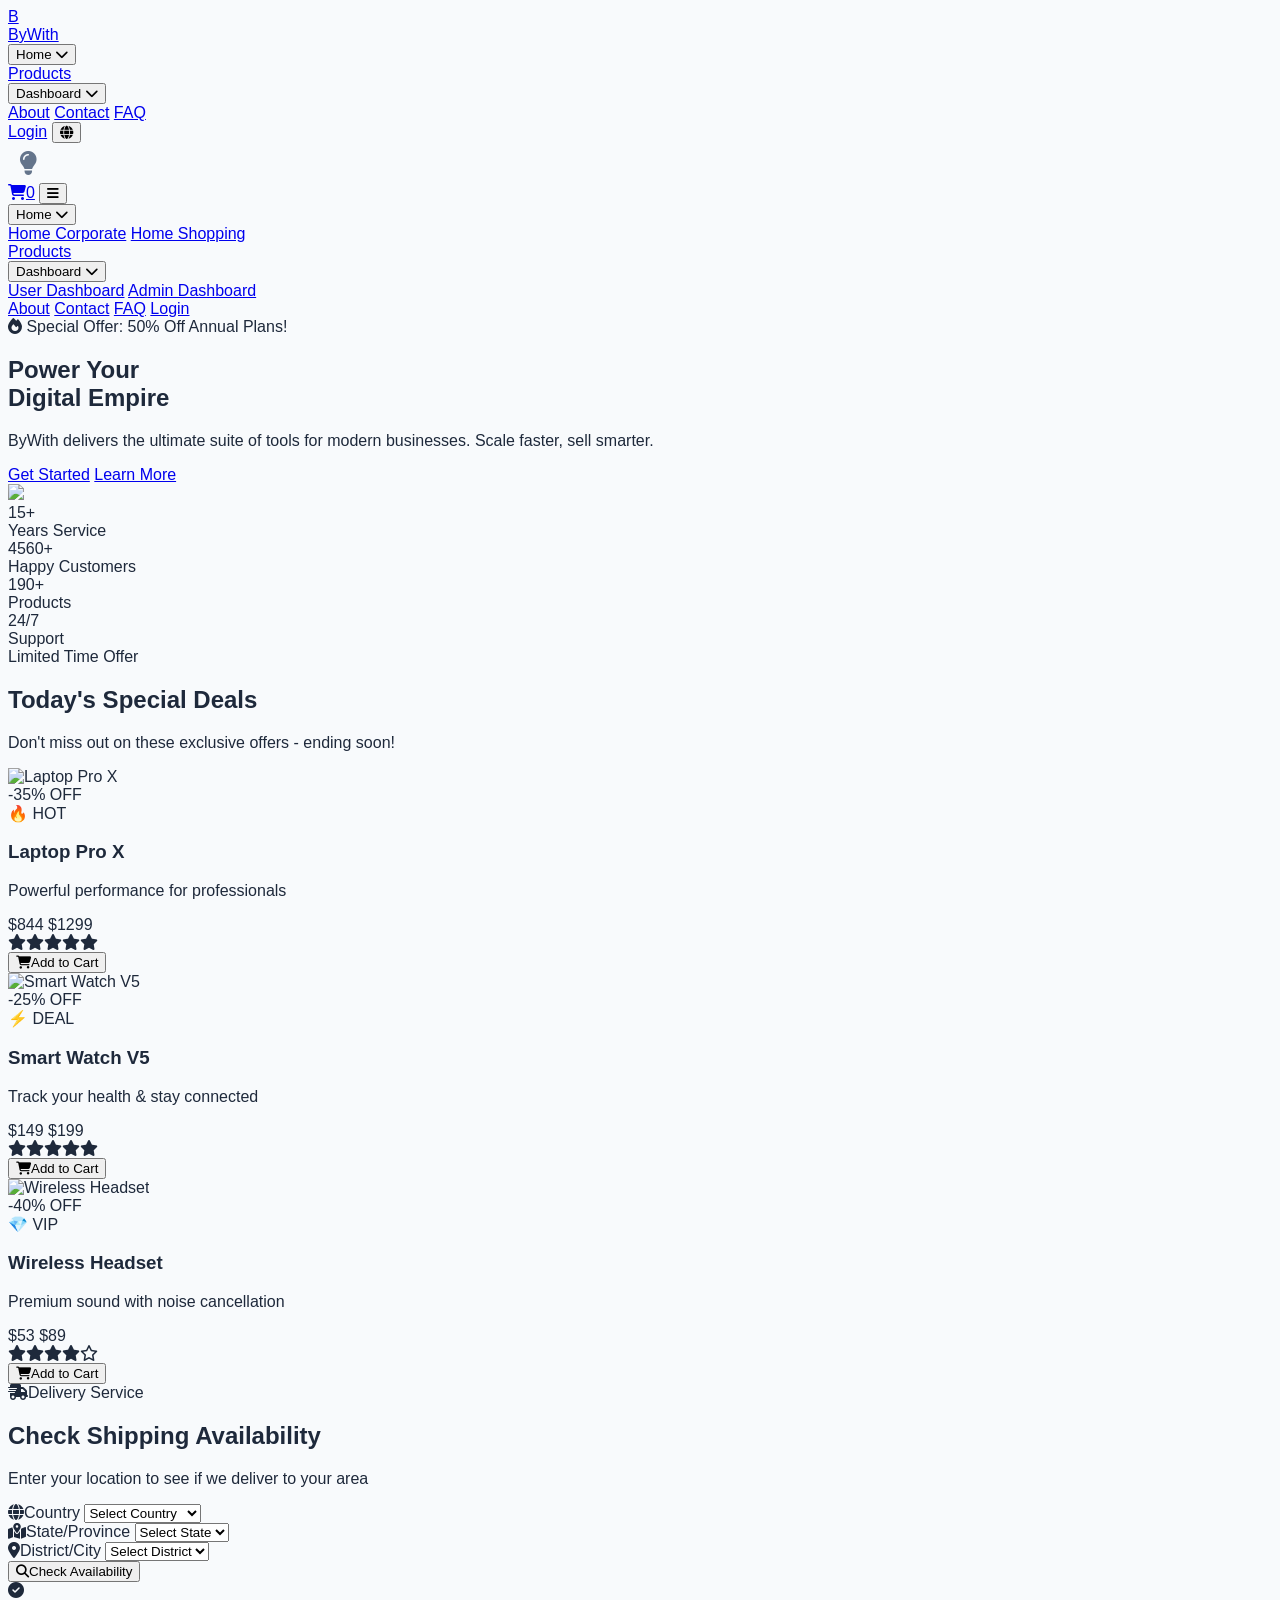
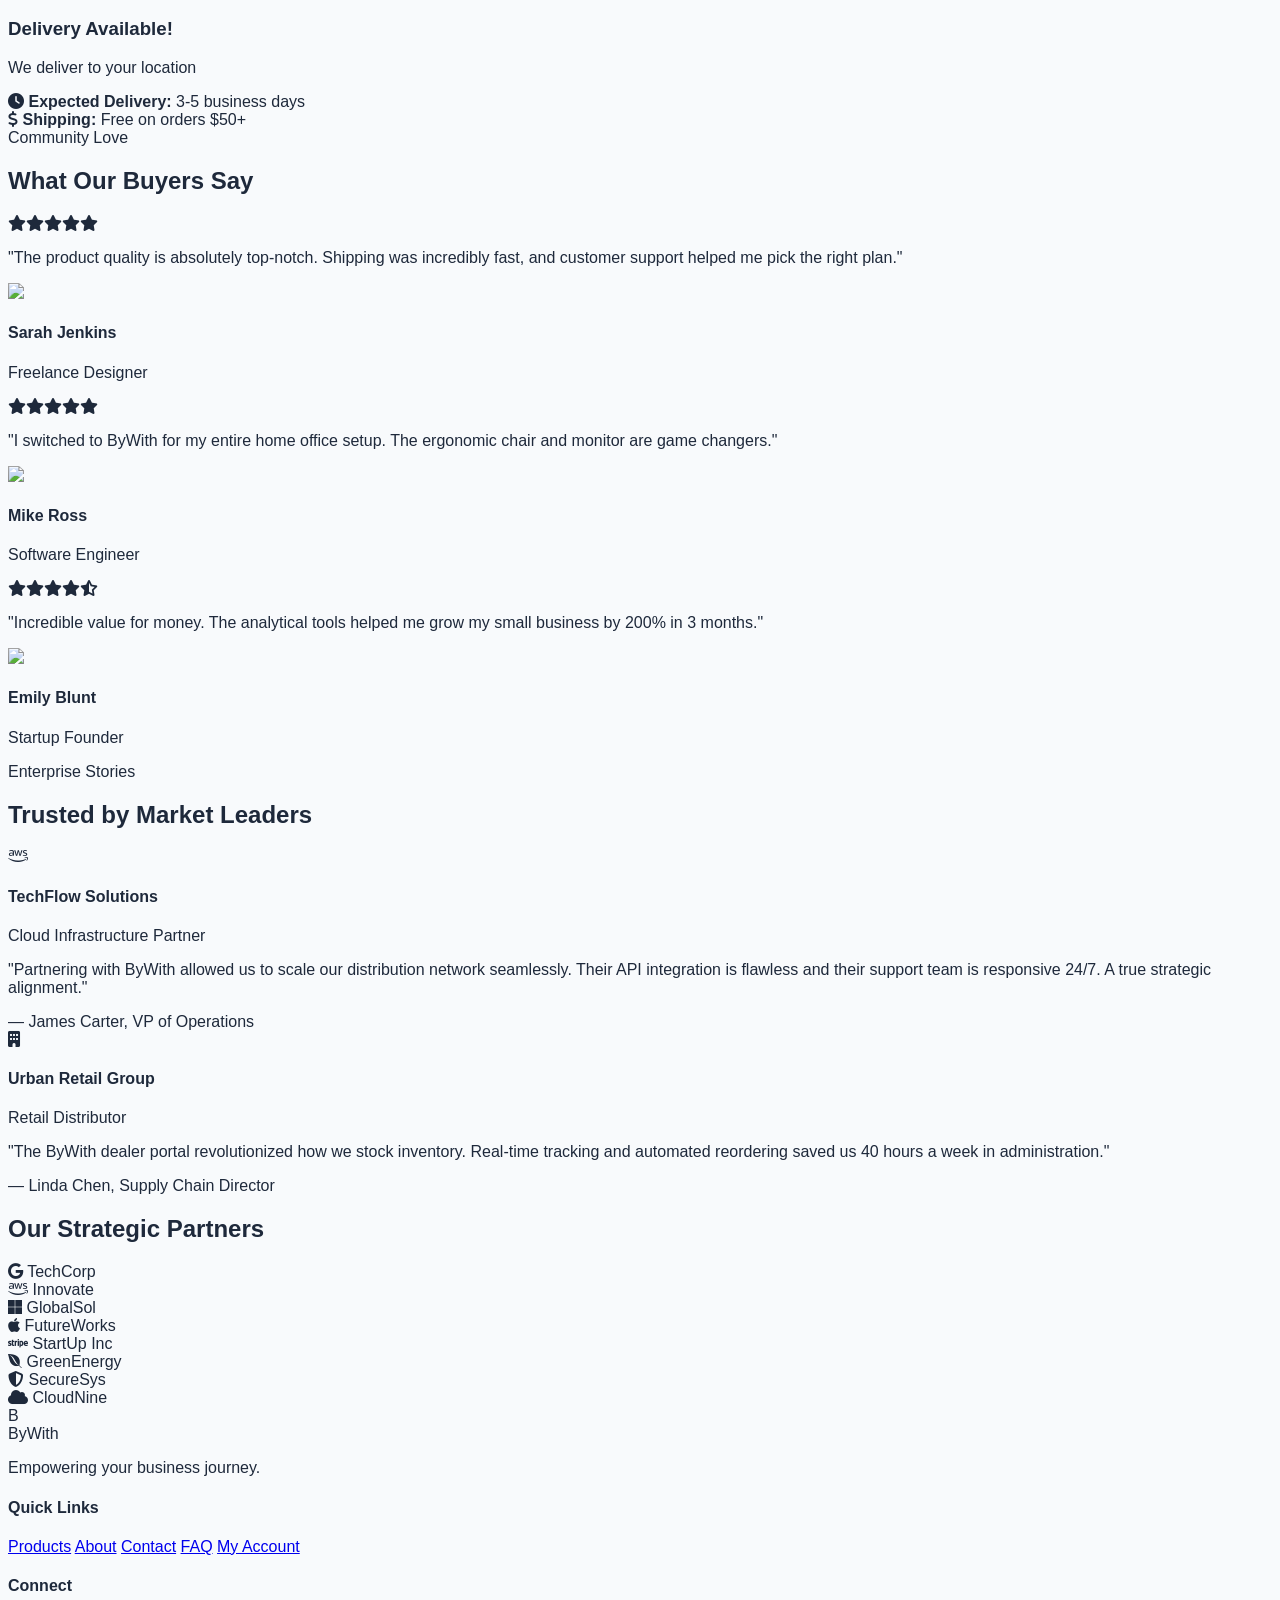
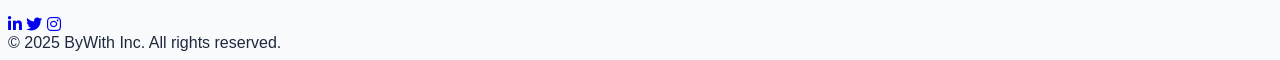
==== commit 09af5356: "Fix Analytics Dashboard, Redesign Sign Up Page, Update Footer Styling, and Fix Mobile Table Overflow" ====
--- a/index.html
+++ b/index.html
@@ -72,6 +72,7 @@
                 </div>
                 <!-- Actions -->
                 <div class="flex items-center gap-4">
+                    <a href="login.html" class="hidden md:inline-flex items-center justify-center px-4 py-2 text-sm font-bold text-white transition-all duration-200 bg-indigo-600 rounded-lg hover:bg-indigo-700 hover:shadow-md focus:outline-none focus:ring-2 focus:ring-indigo-500 focus:ring-offset-2 dark:focus:ring-offset-slate-900">Login</a>
                     <button onclick="toggleRTL()"
                         class="rtl-toggle-btn p-2 text-slate-500 hover:text-indigo-600 transition dark:text-slate-400"><i
                             class="fas fa-globe"></i></button>
@@ -127,6 +128,8 @@
                     class="text-slate-600 dark:text-slate-300 py-2 hover:bg-slate-50 dark:hover:bg-slate-800 rounded">Contact</a>
                 <a href="faq.html"
                     class="px-4 py-2 border-2 border-indigo-600 text-indigo-600 dark:border-indigo-400 dark:text-indigo-400 rounded-lg font-semibold hover:bg-indigo-50 dark:hover:bg-slate-800">FAQ</a>
+                <a href="login.html"
+                    class="px-4 py-2 bg-indigo-600 text-white rounded-lg font-bold hover:bg-indigo-700 hover:shadow-lg transition">Login</a>
             </div>
         </div>
     </nav>
@@ -420,7 +423,7 @@
         </div>
         <div class="max-w-6xl mx-auto px-4 relative z-10">
             <span
-                class="bg-indigo-800/50 px-4 py-1 rounded-full text-indigo-200 text-xs font-bold uppercase tracking-wider">Enterprise
+                class="bg-indigo-800/50 px-4 py-1 rounded-full text-slate-600 dark:text-indigo-200 text-xs font-bold uppercase tracking-wider">Enterprise
                 Stories</span>
             <h2 class="text-3xl font-bold mb-12 mt-4">Trusted by Market Leaders</h2>
 
@@ -475,7 +478,7 @@
     </section>
 
     <!-- MASTER FOOTER (Compact 1x3) -->
-    <footer class="bg-indigo-950 text-white pt-3 md:pt-4 pb-2 md:pb-3">
+    <footer class="bg-white dark:bg-indigo-950 text-slate-800 dark:text-white pt-3 md:pt-4 pb-2 md:pb-3">
         <div class="max-w-7xl mx-auto px-4 grid grid-cols-2 md:grid-cols-3 gap-3 md:gap-6 mb-2 md:mb-4">
             <!-- Col 1: Brand -->
             <div>
@@ -484,12 +487,12 @@
                         B</div>
                     <span class="text-lg md:text-xl font-bold">ByWith</span>
                 </div>
-                <p class="text-indigo-200 text-xs md:text-sm">Empowering your business journey.</p>
+                <p class="text-slate-600 dark:text-indigo-200 text-xs md:text-sm">Empowering your business journey.</p>
             </div>
             <!-- Col 2: Quick Links (Merged) -->
             <div class="text-center md:text-start">
                 <h4 class="font-bold mb-2 md:mb-3 text-xs md:text-sm uppercase tracking-wider opacity-70">Quick Links</h4>
-                <div class="flex flex-wrap gap-3 md:gap-4 text-xs md:text-sm text-indigo-200 justify-center md:justify-start">
+                <div class="flex flex-wrap gap-3 md:gap-4 text-xs md:text-sm text-slate-600 dark:text-indigo-200 justify-center md:justify-start">
                     <a href="product.html" class="hover:text-white transition">Products</a>
                     <a href="about.html" class="hover:text-white transition">About</a>
                     <a href="contact.html" class="hover:text-white transition">Contact</a>
@@ -522,4 +525,4 @@
     <script src="./js/main.js"></script>
 </body>
 
-</html>+</html>
--- a/css/style.css
+++ b/css/style.css
@@ -334,4 +334,125 @@
     100% {
         transform: scale(1);
     }
+}
+
+/* Product Detail Modal Styles */
+#product-detail-modal {
+    animation: modalFadeIn 0.3s ease-out;
+}
+
+#product-detail-modal > div > div {
+    animation: modalSlideUp 0.4s ease-out;
+}
+
+@keyframes modalFadeIn {
+    from {
+        opacity: 0;
+    }
+    to {
+        opacity: 1;
+    }
+}
+
+@keyframes modalSlideUp {
+    from {
+        opacity: 0;
+        transform: translateY(50px) scale(0.95);
+    }
+    to {
+        opacity: 1;
+        transform: translateY(0) scale(1);
+    }
+}
+
+/* RTL Support for Product Modal */
+[dir="rtl"] #product-detail-modal .absolute.end-4 {
+    right: auto;
+    left: 1rem;
+}
+
+[dir="rtl"] #product-detail-modal .absolute.start-4 {
+    left: auto;
+    right: 1rem;
+}
+
+/* Smooth scroll for review section */
+#modal-product-reviews {
+    scroll-behavior: smooth;
+}
+
+/* Review star hover effect */
+.review-star {
+    transition: all 0.2s ease;
+    cursor: pointer;
+}
+
+.review-star:hover {
+    transform: scale(1.2);
+}
+
+/* Modal responsive improvements */
+@media (max-width: 768px) {
+    #product-detail-modal .grid.grid-cols-1.lg\\:grid-cols-2 {
+        grid-template-columns: 1fr;
+    }
+    
+    #product-detail-modal .space-y-6 {
+        max-height: none;
+    }
+}
+
+/* Theme-aware modal styling */
+.dark #product-detail-modal {
+    backdrop-filter: blur(8px);
+}
+
+.dark #product-detail-modal input,
+.dark #product-detail-modal textarea {
+    background-color: #1e293b;
+    border-color: #334155;
+    color: #f1f5f9;
+}
+
+.dark #product-detail-modal input:focus,
+.dark #product-detail-modal textarea:focus {
+    ring-color: #6366f1;
+    border-color: #6366f1;
+}
+
+/* Similar products grid responsive */
+#similar-products-grid {
+    display: grid;
+    gap: 1rem;
+}
+
+@media (min-width: 768px) {
+    #similar-products-grid {
+        grid-template-columns: repeat(3, 1fr);
+    }
+}
+
+@media (min-width: 1024px) {
+    #similar-products-grid {
+        grid-template-columns: repeat(4, 1fr);
+    }
+}
+
+/* Mobile view improvements */
+@media (max-width: 640px) {
+    #product-detail-modal .p-6 {
+        padding: 1rem;
+    }
+    
+    #product-detail-modal .md\\:p-8 {
+        padding: 1.5rem;
+    }
+    
+    #product-detail-modal .text-4xl {
+        font-size: 1.875rem;
+    }
+    
+    #product-detail-modal .text-3xl {
+        font-size: 1.5rem;
+    }
 }
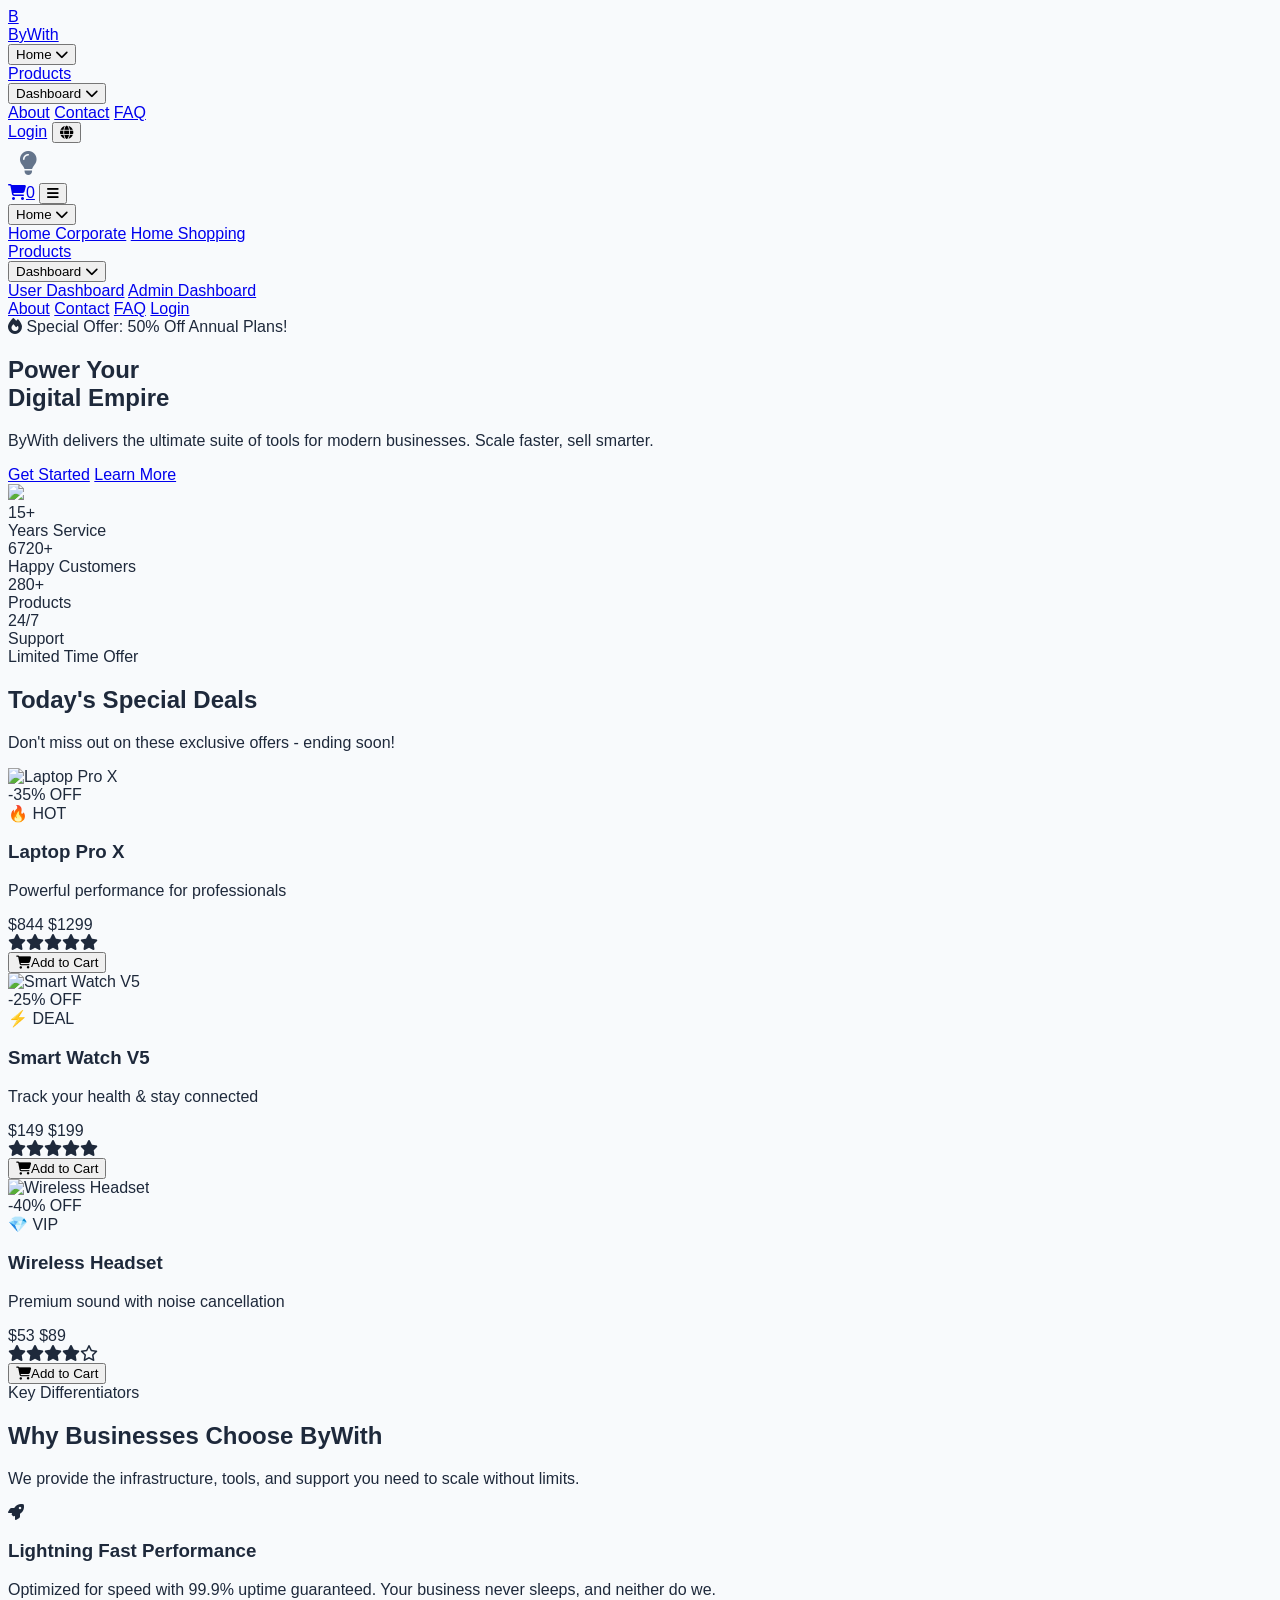
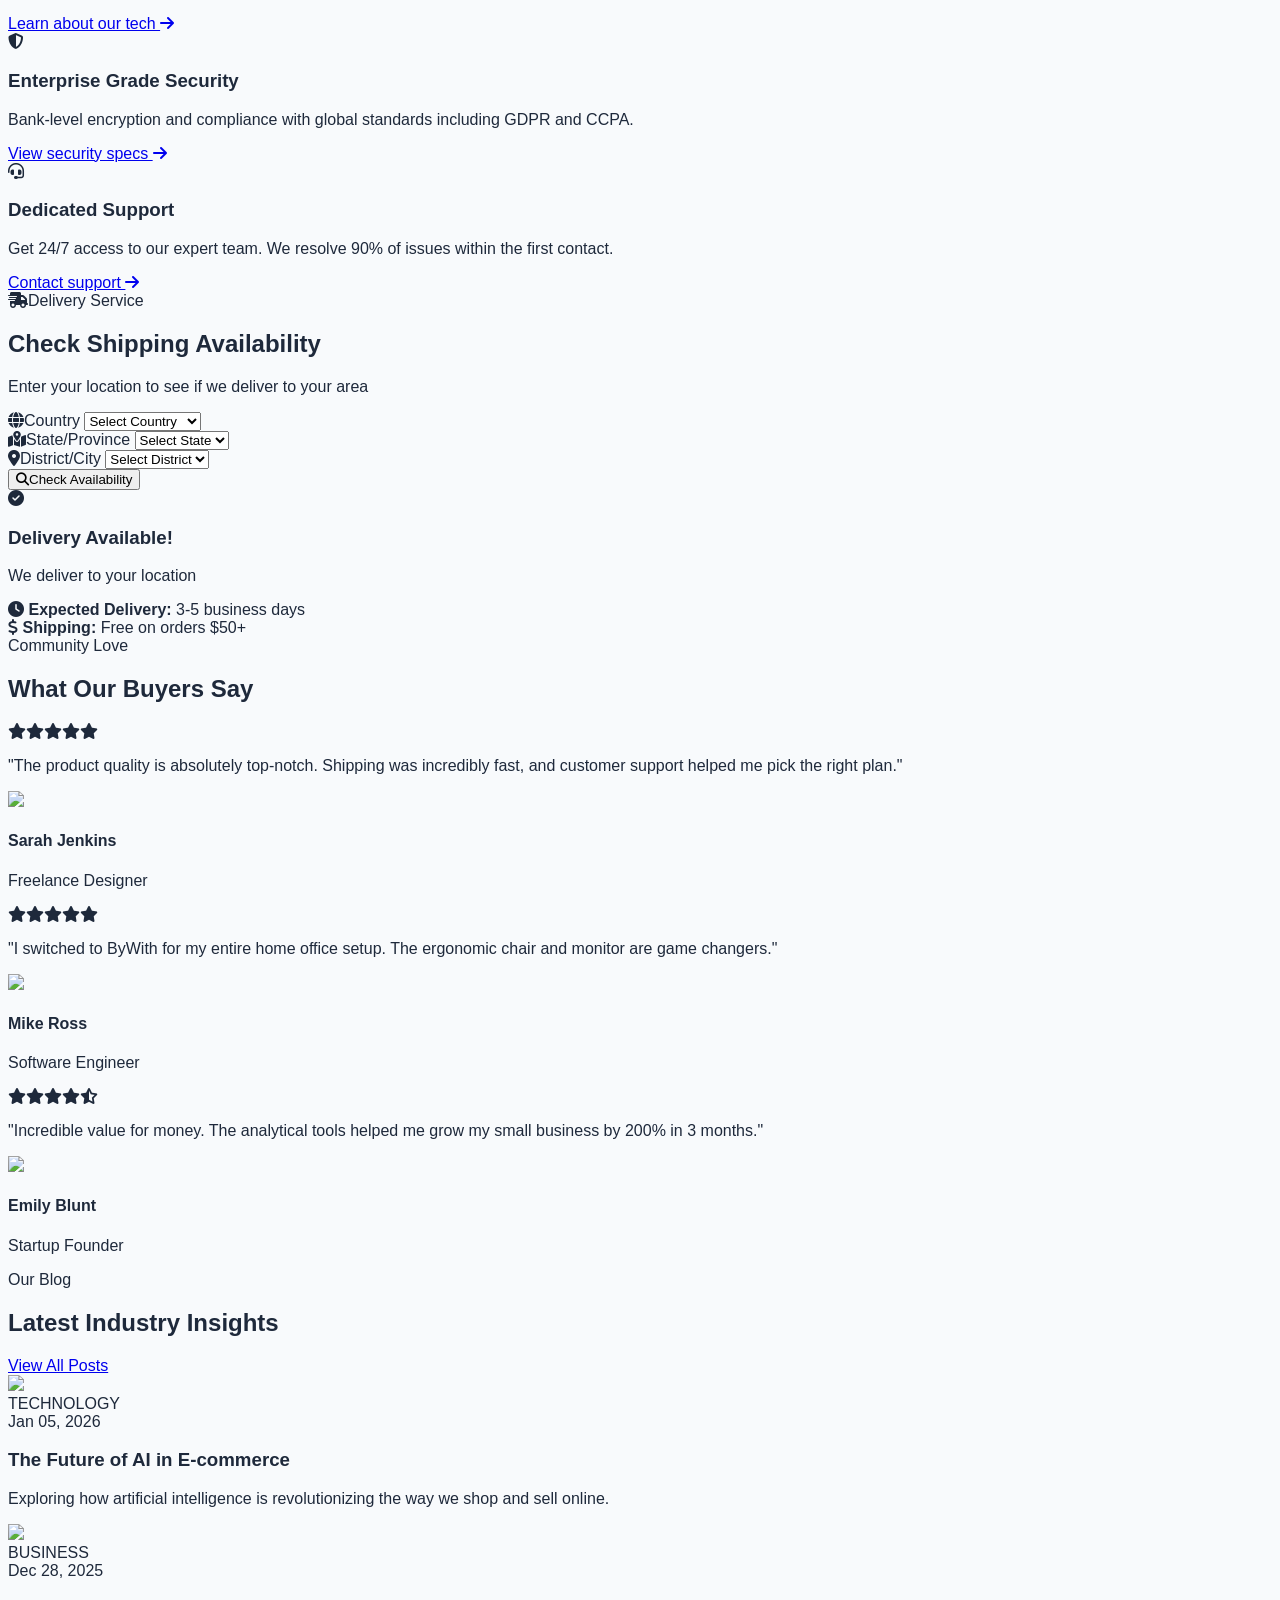
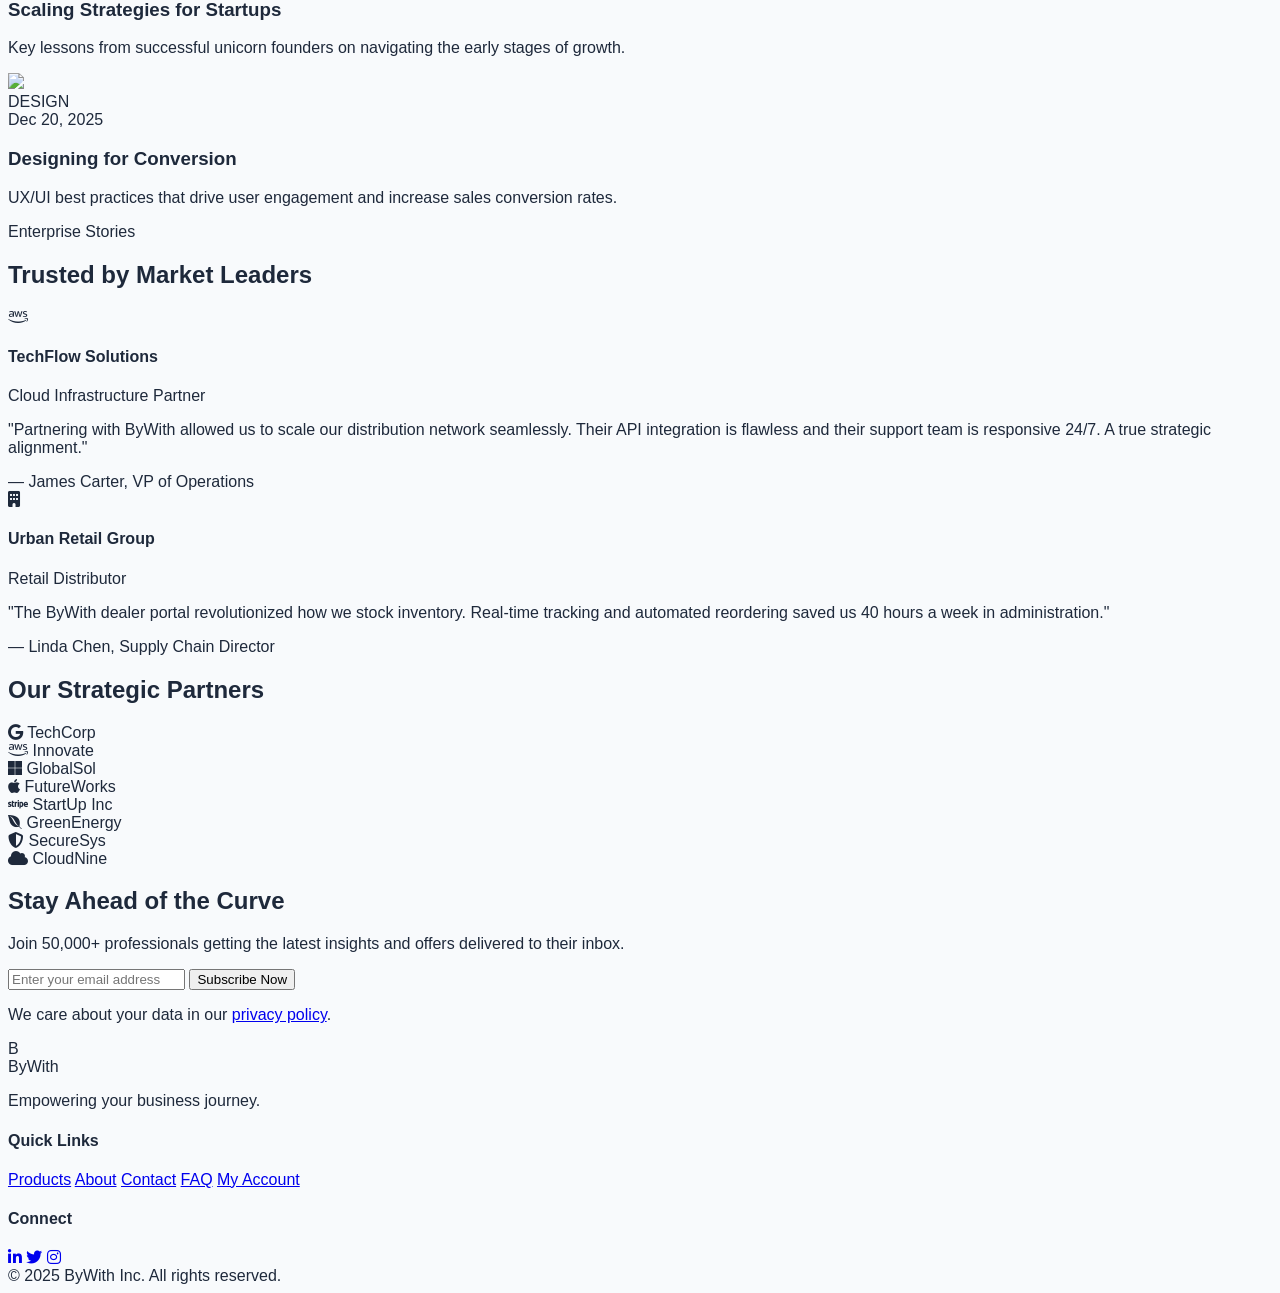
==== commit c63f4701: "Update content and fix UI issues" ====
--- a/index.html
+++ b/index.html
@@ -41,11 +41,9 @@
                             <i class="fas fa-chevron-down text-xs"></i></button>
                         <div class="nav-dropdown-content">
                             <a href="index.html"
-                                class="block px-4 py-2 hover:bg-slate-50 dark:hover:bg-slate-700 text-slate-700 dark:text-slate-200">Home
-                                Corporate</a>
+                                class="block px-4 py-2 hover:bg-slate-50 dark:hover:bg-slate-700 text-slate-700 dark:text-slate-200">Home1</a>
                             <a href="index2.html"
-                                class="block px-4 py-2 hover:bg-slate-50 dark:hover:bg-slate-700 text-slate-700 dark:text-slate-200">Home
-                                Shopping</a>
+                                class="block px-4 py-2 hover:bg-slate-50 dark:hover:bg-slate-700 text-slate-700 dark:text-slate-200">Home2</a>
                         </div>
                     </div>
                     <a href="product.html"
@@ -72,7 +70,8 @@
                 </div>
                 <!-- Actions -->
                 <div class="flex items-center gap-4">
-                    <a href="login.html" class="hidden md:inline-flex items-center justify-center px-4 py-2 text-sm font-bold text-white transition-all duration-200 bg-indigo-600 rounded-lg hover:bg-indigo-700 hover:shadow-md focus:outline-none focus:ring-2 focus:ring-indigo-500 focus:ring-offset-2 dark:focus:ring-offset-slate-900">Login</a>
+                    <a href="login.html"
+                        class="hidden md:inline-flex items-center justify-center px-4 py-2 text-sm font-bold text-white transition-all duration-200 bg-indigo-600 rounded-lg hover:bg-indigo-700 hover:shadow-md focus:outline-none focus:ring-2 focus:ring-indigo-500 focus:ring-offset-2 dark:focus:ring-offset-slate-900">Login</a>
                     <button onclick="toggleRTL()"
                         class="rtl-toggle-btn p-2 text-slate-500 hover:text-indigo-600 transition dark:text-slate-400"><i
                             class="fas fa-globe"></i></button>
@@ -198,21 +197,31 @@
     <section class="py-16 bg-gradient-to-br from-indigo-600 to-purple-700 relative overflow-hidden">
         <div class="absolute inset-0 opacity-10">
             <div class="absolute top-0 left-0 w-96 h-96 bg-white rounded-full blur-3xl animate-pulse"></div>
-            <div class="absolute bottom-0 right-0 w-96 h-96 bg-pink-300 rounded-full blur-3xl animate-pulse" style="animation-delay: 1s;"></div>
+            <div class="absolute bottom-0 right-0 w-96 h-96 bg-pink-300 rounded-full blur-3xl animate-pulse"
+                style="animation-delay: 1s;"></div>
         </div>
         <div class="max-w-7xl mx-auto px-4 relative z-10">
             <div class="text-center mb-12">
-                <span class="inline-block bg-yellow-400 text-gray-900 px-4 py-2 rounded-full text-sm font-bold uppercase tracking-wider mb-4 animate-bounce">Limited Time Offer</span>
+                <span
+                    class="inline-block bg-yellow-400 text-gray-900 px-4 py-2 rounded-full text-sm font-bold uppercase tracking-wider mb-4 animate-bounce">Limited
+                    Time Offer</span>
                 <h2 class="text-4xl md:text-5xl font-bold text-white mb-4">Today's Special Deals</h2>
                 <p class="text-white/90 text-lg">Don't miss out on these exclusive offers - ending soon!</p>
             </div>
             <div class="grid grid-cols-1 md:grid-cols-3 gap-6 md:gap-8">
                 <!-- Deal Card 1 -->
-                <div class="group bg-white dark:bg-slate-800 rounded-2xl overflow-hidden shadow-2xl hover:shadow-3xl transition-all duration-500 hover:-translate-y-2">
+                <div
+                    class="group bg-white dark:bg-slate-800 rounded-2xl overflow-hidden shadow-2xl hover:shadow-3xl transition-all duration-500 hover:-translate-y-2">
                     <div class="relative h-56 overflow-hidden">
-                        <img src="https://images.unsplash.com/photo-1496181133206-80ce9b88a853?auto=format&fit=crop&w=600&q=80" class="w-full h-full object-cover group-hover:scale-110 transition duration-700" alt="Laptop Pro X">
-                        <div class="absolute top-4 right-4 bg-red-500 text-white px-3 py-1 rounded-full text-sm font-bold">-35% OFF</div>
-                        <div class="absolute top-4 left-4 bg-yellow-400 text-gray-900 px-3 py-1 rounded-full text-xs font-bold animate-pulse">🔥 HOT</div>
+                        <img src="https://images.unsplash.com/photo-1496181133206-80ce9b88a853?auto=format&fit=crop&w=600&q=80"
+                            class="w-full h-full object-cover group-hover:scale-110 transition duration-700"
+                            alt="Laptop Pro X">
+                        <div
+                            class="absolute top-4 right-4 bg-red-500 text-white px-3 py-1 rounded-full text-sm font-bold">
+                            -35% OFF</div>
+                        <div
+                            class="absolute top-4 left-4 bg-yellow-400 text-gray-900 px-3 py-1 rounded-full text-xs font-bold animate-pulse">
+                            🔥 HOT</div>
                     </div>
                     <div class="p-6">
                         <h3 class="font-bold text-xl dark:text-white mb-2">Laptop Pro X</h3>
@@ -223,20 +232,29 @@
                                 <span class="text-slate-400 line-through ml-2">$1299</span>
                             </div>
                             <div class="text-yellow-400 text-sm">
-                                <i class="fas fa-star"></i><i class="fas fa-star"></i><i class="fas fa-star"></i><i class="fas fa-star"></i><i class="fas fa-star"></i>
+                                <i class="fas fa-star"></i><i class="fas fa-star"></i><i class="fas fa-star"></i><i
+                                    class="fas fa-star"></i><i class="fas fa-star"></i>
                             </div>
                         </div>
-                        <button onclick="addToCart(12)" class="w-full bg-gradient-to-r from-indigo-600 to-purple-600 text-white py-3 rounded-lg font-bold hover:from-indigo-700 hover:to-purple-700 transition transform hover:scale-105">
+                        <button onclick="addToCart(12)"
+                            class="w-full bg-gradient-to-r from-indigo-600 to-purple-600 text-white py-3 rounded-lg font-bold hover:from-indigo-700 hover:to-purple-700 transition transform hover:scale-105">
                             <i class="fas fa-shopping-cart mr-2"></i>Add to Cart
                         </button>
                     </div>
                 </div>
                 <!-- Deal Card 2 -->
-                <div class="group bg-white dark:bg-slate-800 rounded-2xl overflow-hidden shadow-2xl hover:shadow-3xl transition-all duration-500 hover:-translate-y-2">
+                <div
+                    class="group bg-white dark:bg-slate-800 rounded-2xl overflow-hidden shadow-2xl hover:shadow-3xl transition-all duration-500 hover:-translate-y-2">
                     <div class="relative h-56 overflow-hidden">
-                        <img src="https://images.unsplash.com/photo-1523275335684-37898b6baf30?auto=format&fit=crop&w=600&q=80" class="w-full h-full object-cover group-hover:scale-110 transition duration-700" alt="Smart Watch V5">
-                        <div class="absolute top-4 right-4 bg-red-500 text-white px-3 py-1 rounded-full text-sm font-bold">-25% OFF</div>
-                        <div class="absolute top-4 left-4 bg-green-400 text-gray-900 px-3 py-1 rounded-full text-xs font-bold">⚡ DEAL</div>
+                        <img src="https://images.unsplash.com/photo-1523275335684-37898b6baf30?auto=format&fit=crop&w=600&q=80"
+                            class="w-full h-full object-cover group-hover:scale-110 transition duration-700"
+                            alt="Smart Watch V5">
+                        <div
+                            class="absolute top-4 right-4 bg-red-500 text-white px-3 py-1 rounded-full text-sm font-bold">
+                            -25% OFF</div>
+                        <div
+                            class="absolute top-4 left-4 bg-green-400 text-gray-900 px-3 py-1 rounded-full text-xs font-bold">
+                            ⚡ DEAL</div>
                     </div>
                     <div class="p-6">
                         <h3 class="font-bold text-xl dark:text-white mb-2">Smart Watch V5</h3>
@@ -247,20 +265,29 @@
                                 <span class="text-slate-400 line-through ml-2">$199</span>
                             </div>
                             <div class="text-yellow-400 text-sm">
-                                <i class="fas fa-star"></i><i class="fas fa-star"></i><i class="fas fa-star"></i><i class="fas fa-star"></i><i class="fas fa-star"></i>
+                                <i class="fas fa-star"></i><i class="fas fa-star"></i><i class="fas fa-star"></i><i
+                                    class="fas fa-star"></i><i class="fas fa-star"></i>
                             </div>
                         </div>
-                        <button onclick="addToCart(11)" class="w-full bg-gradient-to-r from-indigo-600 to-purple-600 text-white py-3 rounded-lg font-bold hover:from-indigo-700 hover:to-purple-700 transition transform hover:scale-105">
+                        <button onclick="addToCart(11)"
+                            class="w-full bg-gradient-to-r from-indigo-600 to-purple-600 text-white py-3 rounded-lg font-bold hover:from-indigo-700 hover:to-purple-700 transition transform hover:scale-105">
                             <i class="fas fa-shopping-cart mr-2"></i>Add to Cart
                         </button>
                     </div>
                 </div>
                 <!-- Deal Card 3 -->
-                <div class="group bg-white dark:bg-slate-800 rounded-2xl overflow-hidden shadow-2xl hover:shadow-3xl transition-all duration-500 hover:-translate-y-2">
+                <div
+                    class="group bg-white dark:bg-slate-800 rounded-2xl overflow-hidden shadow-2xl hover:shadow-3xl transition-all duration-500 hover:-translate-y-2">
                     <div class="relative h-56 overflow-hidden">
-                        <img src="https://images.unsplash.com/photo-1505740420928-5e560c06d30e?auto=format&fit=crop&w=600&q=80" class="w-full h-full object-cover group-hover:scale-110 transition duration-700" alt="Wireless Headset">
-                        <div class="absolute top-4 right-4 bg-red-500 text-white px-3 py-1 rounded-full text-sm font-bold">-40% OFF</div>
-                        <div class="absolute top-4 left-4 bg-purple-400 text-white px-3 py-1 rounded-full text-xs font-bold">💎 VIP</div>
+                        <img src="https://images.unsplash.com/photo-1505740420928-5e560c06d30e?auto=format&fit=crop&w=600&q=80"
+                            class="w-full h-full object-cover group-hover:scale-110 transition duration-700"
+                            alt="Wireless Headset">
+                        <div
+                            class="absolute top-4 right-4 bg-red-500 text-white px-3 py-1 rounded-full text-sm font-bold">
+                            -40% OFF</div>
+                        <div
+                            class="absolute top-4 left-4 bg-purple-400 text-white px-3 py-1 rounded-full text-xs font-bold">
+                            💎 VIP</div>
                     </div>
                     <div class="p-6">
                         <h3 class="font-bold text-xl dark:text-white mb-2">Wireless Headset</h3>
@@ -271,13 +298,65 @@
                                 <span class="text-slate-400 line-through ml-2">$89</span>
                             </div>
                             <div class="text-yellow-400 text-sm">
-                                <i class="fas fa-star"></i><i class="fas fa-star"></i><i class="fas fa-star"></i><i class="fas fa-star"></i><i class="far fa-star"></i>
+                                <i class="fas fa-star"></i><i class="fas fa-star"></i><i class="fas fa-star"></i><i
+                                    class="fas fa-star"></i><i class="far fa-star"></i>
                             </div>
                         </div>
-                        <button onclick="addToCart(9)" class="w-full bg-gradient-to-r from-indigo-600 to-purple-600 text-white py-3 rounded-lg font-bold hover:from-indigo-700 hover:to-purple-700 transition transform hover:scale-105">
+                        <button onclick="addToCart(9)"
+                            class="w-full bg-gradient-to-r from-indigo-600 to-purple-600 text-white py-3 rounded-lg font-bold hover:from-indigo-700 hover:to-purple-700 transition transform hover:scale-105">
                             <i class="fas fa-shopping-cart mr-2"></i>Add to Cart
                         </button>
                     </div>
+                </div>
+            </div>
+        </div>
+    </section>
+
+    <!-- SECTION: Why Choose Us (New) -->
+    <section class="py-16 bg-gray-50 dark:bg-slate-900 border-t border-gray-100 dark:border-slate-700">
+        <div class="max-w-7xl mx-auto px-4">
+            <div class="text-center mb-16">
+                <span class="text-indigo-600 font-bold uppercase tracking-wider text-sm">Key Differentiators</span>
+                <h2 class="text-4xl font-bold mt-2 dark:text-white">Why Businesses Choose ByWith</h2>
+                <p class="text-slate-600 dark:text-slate-400 mt-4 max-w-2xl mx-auto">We provide the infrastructure,
+                    tools, and support you need to scale without limits.</p>
+            </div>
+            <div class="grid grid-cols-1 md:grid-cols-3 gap-8">
+                <div
+                    class="bg-white dark:bg-slate-800 p-8 rounded-2xl shadow-lg border border-gray-100 dark:border-slate-700 hover:-translate-y-2 transition duration-300">
+                    <div
+                        class="w-14 h-14 bg-indigo-100 dark:bg-indigo-900/50 rounded-xl flex items-center justify-center text-indigo-600 mb-6">
+                        <i class="fas fa-rocket text-2xl"></i>
+                    </div>
+                    <h3 class="text-xl font-bold dark:text-white mb-3">Lightning Fast Performance</h3>
+                    <p class="text-slate-600 dark:text-slate-400 mb-4">Optimized for speed with 99.9% uptime guaranteed.
+                        Your business never sleeps, and neither do we.</p>
+                    <a href="#" class="text-indigo-600 font-bold text-sm hover:underline">Learn about our tech <i
+                            class="fas fa-arrow-right ml-1"></i></a>
+                </div>
+                <div
+                    class="bg-white dark:bg-slate-800 p-8 rounded-2xl shadow-lg border border-gray-100 dark:border-slate-700 hover:-translate-y-2 transition duration-300">
+                    <div
+                        class="w-14 h-14 bg-pink-100 dark:bg-pink-900/50 rounded-xl flex items-center justify-center text-pink-600 mb-6">
+                        <i class="fas fa-shield-alt text-2xl"></i>
+                    </div>
+                    <h3 class="text-xl font-bold dark:text-white mb-3">Enterprise Grade Security</h3>
+                    <p class="text-slate-600 dark:text-slate-400 mb-4">Bank-level encryption and compliance with global
+                        standards including GDPR and CCPA.</p>
+                    <a href="#" class="text-pink-600 font-bold text-sm hover:underline">View security specs <i
+                            class="fas fa-arrow-right ml-1"></i></a>
+                </div>
+                <div
+                    class="bg-white dark:bg-slate-800 p-8 rounded-2xl shadow-lg border border-gray-100 dark:border-slate-700 hover:-translate-y-2 transition duration-300">
+                    <div
+                        class="w-14 h-14 bg-green-100 dark:bg-green-900/50 rounded-xl flex items-center justify-center text-green-600 mb-6">
+                        <i class="fas fa-headset text-2xl"></i>
+                    </div>
+                    <h3 class="text-xl font-bold dark:text-white mb-3">Dedicated Support</h3>
+                    <p class="text-slate-600 dark:text-slate-400 mb-4">Get 24/7 access to our expert team. We resolve
+                        90% of issues within the first contact.</p>
+                    <a href="#" class="text-green-600 font-bold text-sm hover:underline">Contact support <i
+                            class="fas fa-arrow-right ml-1"></i></a>
                 </div>
             </div>
         </div>
@@ -287,19 +366,24 @@
     <section class="py-16 bg-white dark:bg-slate-800">
         <div class="max-w-5xl mx-auto px-4">
             <div class="text-center mb-12">
-                <span class="inline-block bg-indigo-100 dark:bg-indigo-900 text-indigo-600 dark:text-indigo-300 px-4 py-2 rounded-full text-sm font-bold uppercase tracking-wider mb-4">
+                <span
+                    class="inline-block bg-indigo-100 dark:bg-indigo-900 text-indigo-600 dark:text-indigo-300 px-4 py-2 rounded-full text-sm font-bold uppercase tracking-wider mb-4">
                     <i class="fas fa-shipping-fast mr-2"></i>Delivery Service
                 </span>
                 <h2 class="text-4xl font-bold dark:text-white mb-4">Check Shipping Availability</h2>
-                <p class="text-slate-600 dark:text-slate-400 text-lg">Enter your location to see if we deliver to your area</p>
-            </div>
-            <div class="bg-gradient-to-br from-slate-50 to-slate-100 dark:from-slate-900 dark:to-slate-800 rounded-2xl shadow-2xl p-8 md:p-12 border border-slate-200 dark:border-slate-700">
+                <p class="text-slate-600 dark:text-slate-400 text-lg">Enter your location to see if we deliver to your
+                    area</p>
+            </div>
+            <div
+                class="bg-gradient-to-br from-slate-50 to-slate-100 dark:from-slate-900 dark:to-slate-800 rounded-2xl shadow-2xl p-8 md:p-12 border border-slate-200 dark:border-slate-700">
                 <div class="grid grid-cols-1 md:grid-cols-3 gap-4 md:gap-6 mb-6">
                     <div class="relative">
                         <label class="block text-sm font-bold text-slate-700 dark:text-slate-300 mb-2">
                             <i class="fas fa-globe mr-2 text-indigo-600"></i>Country
                         </label>
-                        <select id="shipping-country" class="w-full px-4 py-3 bg-white dark:bg-slate-700 border-2 border-slate-200 dark:border-slate-600 rounded-lg focus:border-indigo-600 focus:ring-2 focus:ring-indigo-200 dark:text-white transition" onchange="updateStates()">
+                        <select id="shipping-country"
+                            class="w-full px-4 py-3 bg-white dark:bg-slate-700 border-2 border-slate-200 dark:border-slate-600 rounded-lg focus:border-indigo-600 focus:ring-2 focus:ring-indigo-200 dark:text-white transition"
+                            onchange="updateStates()">
                             <option value="">Select Country</option>
                             <option value="USA">United States</option>
                             <option value="India">India</option>
@@ -312,7 +396,9 @@
                         <label class="block text-sm font-bold text-slate-700 dark:text-slate-300 mb-2">
                             <i class="fas fa-map-marked-alt mr-2 text-indigo-600"></i>State/Province
                         </label>
-                        <select id="shipping-state" class="w-full px-4 py-3 bg-white dark:bg-slate-700 border-2 border-slate-200 dark:border-slate-600 rounded-lg focus:border-indigo-600 focus:ring-2 focus:ring-indigo-200 dark:text-white transition" onchange="updateDistricts()">
+                        <select id="shipping-state"
+                            class="w-full px-4 py-3 bg-white dark:bg-slate-700 border-2 border-slate-200 dark:border-slate-600 rounded-lg focus:border-indigo-600 focus:ring-2 focus:ring-indigo-200 dark:text-white transition"
+                            onchange="updateDistricts()">
                             <option value="">Select State</option>
                         </select>
                     </div>
@@ -320,33 +406,42 @@
                         <label class="block text-sm font-bold text-slate-700 dark:text-slate-300 mb-2">
                             <i class="fas fa-map-marker-alt mr-2 text-indigo-600"></i>District/City
                         </label>
-                        <select id="shipping-district" class="w-full px-4 py-3 bg-white dark:bg-slate-700 border-2 border-slate-200 dark:border-slate-600 rounded-lg focus:border-indigo-600 focus:ring-2 focus:ring-indigo-200 dark:text-white transition">
+                        <select id="shipping-district"
+                            class="w-full px-4 py-3 bg-white dark:bg-slate-700 border-2 border-slate-200 dark:border-slate-600 rounded-lg focus:border-indigo-600 focus:ring-2 focus:ring-indigo-200 dark:text-white transition">
                             <option value="">Select District</option>
                         </select>
                     </div>
                 </div>
-                <button onclick="checkShippingAvailability()" class="w-full bg-gradient-to-r from-indigo-600 to-purple-600 text-white py-4 rounded-xl font-bold text-lg hover:from-indigo-700 hover:to-purple-700 transition transform hover:scale-105 shadow-lg hover:shadow-xl">
+                <button onclick="checkShippingAvailability()"
+                    class="w-full bg-gradient-to-r from-indigo-600 to-purple-600 text-white py-4 rounded-xl font-bold text-lg hover:from-indigo-700 hover:to-purple-700 transition transform hover:scale-105 shadow-lg hover:shadow-xl">
                     <i class="fas fa-search mr-2"></i>Check Availability
                 </button>
                 <div id="shipping-result" class="mt-6 hidden">
-                    <div class="bg-white dark:bg-slate-700 rounded-xl p-6 border-l-4 border-green-500 shadow-lg animate-fade-in-up">
+                    <div
+                        class="bg-white dark:bg-slate-700 rounded-xl p-6 border-l-4 border-green-500 shadow-lg animate-fade-in-up">
                         <div class="flex items-start gap-4">
                             <div class="flex-shrink-0">
-                                <div class="w-12 h-12 bg-green-100 dark:bg-green-900 rounded-full flex items-center justify-center">
+                                <div
+                                    class="w-12 h-12 bg-green-100 dark:bg-green-900 rounded-full flex items-center justify-center">
                                     <i class="fas fa-check-circle text-2xl text-green-600 dark:text-green-400"></i>
                                 </div>
                             </div>
                             <div class="flex-1">
-                                <h3 class="text-xl font-bold text-slate-800 dark:text-white mb-2">Delivery Available!</h3>
-                                <p class="text-slate-600 dark:text-slate-300 mb-3" id="delivery-message">We deliver to your location</p>
+                                <h3 class="text-xl font-bold text-slate-800 dark:text-white mb-2">Delivery Available!
+                                </h3>
+                                <p class="text-slate-600 dark:text-slate-300 mb-3" id="delivery-message">We deliver to
+                                    your location</p>
                                 <div class="flex flex-wrap gap-4 text-sm">
                                     <div class="flex items-center gap-2">
                                         <i class="fas fa-clock text-indigo-600"></i>
-                                        <span class="text-slate-700 dark:text-slate-300"><strong>Expected Delivery:</strong> <span id="delivery-days">3-5 business days</span></span>
+                                        <span class="text-slate-700 dark:text-slate-300"><strong>Expected
+                                                Delivery:</strong> <span id="delivery-days">3-5 business
+                                                days</span></span>
                                     </div>
                                     <div class="flex items-center gap-2">
                                         <i class="fas fa-dollar-sign text-indigo-600"></i>
-                                        <span class="text-slate-700 dark:text-slate-300"><strong>Shipping:</strong> <span id="shipping-cost">Free on orders $50+</span></span>
+                                        <span class="text-slate-700 dark:text-slate-300"><strong>Shipping:</strong>
+                                            <span id="shipping-cost">Free on orders $50+</span></span>
                                     </div>
                                 </div>
                             </div>
@@ -417,51 +512,116 @@
         </div>
     </section>
 
+    <!-- SECTION: Latest News (New) -->
+    <section class="py-16 bg-white dark:bg-slate-800">
+        <div class="max-w-7xl mx-auto px-4">
+            <div class="flex justify-between items-end mb-12">
+                <div>
+                    <span class="text-indigo-600 font-bold uppercase tracking-wider text-sm">Our Blog</span>
+                    <h2 class="text-3xl font-bold mt-2 dark:text-white">Latest Industry Insights</h2>
+                </div>
+                <a href="#" class="text-indigo-600 font-bold hover:underline mb-2">View All Posts</a>
+            </div>
+            <div class="grid grid-cols-1 md:grid-cols-3 gap-8">
+                <!-- Blog 1 -->
+                <div class="group cursor-pointer">
+                    <div class="rounded-xl overflow-hidden mb-4 relative h-60">
+                        <img src="https://images.unsplash.com/photo-1432888498266-38ffec3eaf0a?auto=format&fit=crop&w=600&q=80"
+                            class="w-full h-full object-cover group-hover:scale-110 transition duration-700">
+                        <div
+                            class="absolute top-4 left-4 bg-white text-slate-800 px-3 py-1 rounded text-xs font-bold shadow">
+                            TECHNOLOGY</div>
+                    </div>
+                    <span class="text-slate-500 text-sm">Jan 05, 2026</span>
+                    <h3 class="text-xl font-bold mt-2 mb-2 dark:text-white group-hover:text-indigo-600 transition">The
+                        Future of AI in E-commerce</h3>
+                    <p class="text-slate-600 dark:text-slate-400 line-clamp-2">Exploring how artificial intelligence is
+                        revolutionizing the way we shop and sell online.</p>
+                </div>
+                <!-- Blog 2 -->
+                <div class="group cursor-pointer">
+                    <div class="rounded-xl overflow-hidden mb-4 relative h-60">
+                        <img src="https://images.unsplash.com/photo-1556761175-5973dc0f32e7?auto=format&fit=crop&w=600&q=80"
+                            class="w-full h-full object-cover group-hover:scale-110 transition duration-700">
+                        <div
+                            class="absolute top-4 left-4 bg-white text-slate-800 px-3 py-1 rounded text-xs font-bold shadow">
+                            BUSINESS</div>
+                    </div>
+                    <span class="text-slate-500 text-sm">Dec 28, 2025</span>
+                    <h3 class="text-xl font-bold mt-2 mb-2 dark:text-white group-hover:text-indigo-600 transition">
+                        Scaling Strategies for Startups</h3>
+                    <p class="text-slate-600 dark:text-slate-400 line-clamp-2">Key lessons from successful unicorn
+                        founders on navigating the early stages of growth.</p>
+                </div>
+                <!-- Blog 3 -->
+                <div class="group cursor-pointer">
+                    <div class="rounded-xl overflow-hidden mb-4 relative h-60">
+                        <img src="https://images.unsplash.com/photo-1531403009284-440f080d1e12?auto=format&fit=crop&w=600&q=80"
+                            class="w-full h-full object-cover group-hover:scale-110 transition duration-700">
+                        <div
+                            class="absolute top-4 left-4 bg-white text-slate-800 px-3 py-1 rounded text-xs font-bold shadow">
+                            DESIGN</div>
+                    </div>
+                    <span class="text-slate-500 text-sm">Dec 20, 2025</span>
+                    <h3 class="text-xl font-bold mt-2 mb-2 dark:text-white group-hover:text-indigo-600 transition">
+                        Designing for Conversion</h3>
+                    <p class="text-slate-600 dark:text-slate-400 line-clamp-2">UX/UI best practices that drive user
+                        engagement and increase sales conversion rates.</p>
+                </div>
+            </div>
+        </div>
+    </section>
+
     <!-- SECTION: Dealer/Partner Testimonials (B2B) -->
-    <section class="py-10 bg-indigo-900 text-white text-center relative overflow-hidden">
+    <section
+        class="py-10 bg-indigo-50 dark:bg-indigo-900 text-slate-800 dark:text-white text-center relative overflow-hidden">
         <div class="absolute inset-0 bg-[url('https://www.transparenttextures.com/patterns/cubes.png')] opacity-10">
         </div>
         <div class="max-w-6xl mx-auto px-4 relative z-10">
             <span
-                class="bg-indigo-800/50 px-4 py-1 rounded-full text-slate-600 dark:text-indigo-200 text-xs font-bold uppercase tracking-wider">Enterprise
+                class="bg-white/50 dark:bg-indigo-800/50 px-4 py-1 rounded-full text-indigo-600 dark:text-indigo-200 text-xs font-bold uppercase tracking-wider">Enterprise
                 Stories</span>
-            <h2 class="text-3xl font-bold mb-12 mt-4">Trusted by Market Leaders</h2>
+            <h2 class="text-3xl font-bold mb-12 mt-4 text-slate-900 dark:text-white">Trusted by Market Leaders</h2>
 
             <div class="grid grid-cols-1 md:grid-cols-2 gap-8">
                 <!-- Dealer 1 -->
                 <div
-                    class="bg-white/10 backdrop-blur-sm p-8 rounded-xl border border-white/10 hover:bg-white/15 transition text-left">
+                    class="bg-white dark:bg-white/10 backdrop-blur-sm p-8 rounded-xl border border-slate-100 dark:border-white/10 hover:shadow-lg transition text-left">
                     <div class="flex items-center gap-4 mb-6">
                         <div
-                            class="w-12 h-12 bg-white text-indigo-900 rounded flex items-center justify-center font-bold text-xl">
+                            class="w-12 h-12 bg-indigo-600 dark:bg-white text-white dark:text-indigo-900 rounded flex items-center justify-center font-bold text-xl">
                             <i class="fab fa-aws"></i>
                         </div>
                         <div>
-                            <h4 class="font-bold text-lg">TechFlow Solutions</h4>
-                            <p class="text-sm text-indigo-300">Cloud Infrastructure Partner</p>
-                        </div>
-                    </div>
-                    <p class="text-indigo-100 italic">"Partnering with ByWith allowed us to scale our distribution
+                            <h4 class="font-bold text-lg text-slate-900 dark:text-white">TechFlow Solutions</h4>
+                            <p class="text-sm text-slate-500 dark:text-indigo-300">Cloud Infrastructure Partner</p>
+                        </div>
+                    </div>
+                    <p class="text-slate-600 dark:text-indigo-100 italic">"Partnering with ByWith allowed us to scale
+                        our distribution
                         network seamlessly. Their API integration is flawless and their support team is responsive 24/7.
                         A true strategic alignment."</p>
-                    <div class="mt-6 font-bold text-sm">— James Carter, VP of Operations</div>
+                    <div class="mt-6 font-bold text-sm text-slate-800 dark:text-white">— James Carter, VP of Operations
+                    </div>
                 </div>
                 <!-- Dealer 2 -->
                 <div
-                    class="bg-white/10 backdrop-blur-sm p-8 rounded-xl border border-white/10 hover:bg-white/15 transition text-left">
+                    class="bg-white dark:bg-white/10 backdrop-blur-sm p-8 rounded-xl border border-slate-100 dark:border-white/10 hover:shadow-lg transition text-left">
                     <div class="flex items-center gap-4 mb-6">
                         <div
-                            class="w-12 h-12 bg-white text-indigo-900 rounded flex items-center justify-center font-bold text-xl">
+                            class="w-12 h-12 bg-indigo-600 dark:bg-white text-white dark:text-indigo-900 rounded flex items-center justify-center font-bold text-xl">
                             <i class="fas fa-building"></i>
                         </div>
                         <div>
-                            <h4 class="font-bold text-lg">Urban Retail Group</h4>
-                            <p class="text-sm text-indigo-300">Retail Distributor</p>
-                        </div>
-                    </div>
-                    <p class="text-indigo-100 italic">"The ByWith dealer portal revolutionized how we stock inventory.
+                            <h4 class="font-bold text-lg text-slate-900 dark:text-white">Urban Retail Group</h4>
+                            <p class="text-sm text-slate-500 dark:text-indigo-300">Retail Distributor</p>
+                        </div>
+                    </div>
+                    <p class="text-slate-600 dark:text-indigo-100 italic">"The ByWith dealer portal revolutionized how
+                        we stock inventory.
                         Real-time tracking and automated reordering saved us 40 hours a week in administration."</p>
-                    <div class="mt-6 font-bold text-sm">— Linda Chen, Supply Chain Director</div>
+                    <div class="mt-6 font-bold text-sm text-slate-800 dark:text-white">— Linda Chen, Supply Chain
+                        Director</div>
                 </div>
             </div>
         </div>
@@ -477,13 +637,36 @@
         </div>
     </section>
 
+    <!-- Newsletter Section (New) -->
+    <section class="py-16 bg-indigo-900 relative overflow-hidden">
+        <div
+            class="absolute inset-0 bg-[url('https://www.transparenttextures.com/patterns/carbon-fibre.png')] opacity-20">
+        </div>
+        <div class="max-w-4xl mx-auto px-4 relative z-10 text-center">
+            <h2 class="text-3xl font-bold text-white mb-4">Stay Ahead of the Curve</h2>
+            <p class="text-indigo-200 mb-8 max-w-lg mx-auto">Join 50,000+ professionals getting the latest insights and
+                offers delivered to their inbox.</p>
+            <form class="flex flex-col md:flex-row gap-4 max-w-lg mx-auto">
+                <input type="email" placeholder="Enter your email address"
+                    class="flex-1 px-6 py-4 rounded-lg focus:outline-none focus:ring-2 focus:ring-indigo-400 text-slate-900 bg-white"
+                    required>
+                <button type="submit"
+                    class="bg-indigo-500 hover:bg-indigo-400 text-white font-bold px-8 py-4 rounded-lg transition shadow-lg">Subscribe
+                    Now</button>
+            </form>
+            <p class="text-xs text-indigo-300 mt-4">We care about your data in our <a href="#"
+                    class="underline hover:text-white">privacy policy</a>.</p>
+        </div>
+    </section>
+
     <!-- MASTER FOOTER (Compact 1x3) -->
     <footer class="bg-white dark:bg-indigo-950 text-slate-800 dark:text-white pt-3 md:pt-4 pb-2 md:pb-3">
         <div class="max-w-7xl mx-auto px-4 grid grid-cols-2 md:grid-cols-3 gap-3 md:gap-6 mb-2 md:mb-4">
             <!-- Col 1: Brand -->
             <div>
                 <div class="flex items-center gap-2 mb-2 md:mb-3">
-                    <div class="w-7 h-7 md:w-8 md:h-8 bg-indigo-600 rounded-lg flex items-center justify-center text-white font-bold text-sm">
+                    <div
+                        class="w-7 h-7 md:w-8 md:h-8 bg-indigo-600 rounded-lg flex items-center justify-center text-white font-bold text-sm">
                         B</div>
                     <span class="text-lg md:text-xl font-bold">ByWith</span>
                 </div>
@@ -491,8 +674,10 @@
             </div>
             <!-- Col 2: Quick Links (Merged) -->
             <div class="text-center md:text-start">
-                <h4 class="font-bold mb-2 md:mb-3 text-xs md:text-sm uppercase tracking-wider opacity-70">Quick Links</h4>
-                <div class="flex flex-wrap gap-3 md:gap-4 text-xs md:text-sm text-slate-600 dark:text-indigo-200 justify-center md:justify-start">
+                <h4 class="font-bold mb-2 md:mb-3 text-xs md:text-sm uppercase tracking-wider opacity-70">Quick Links
+                </h4>
+                <div
+                    class="flex flex-wrap gap-3 md:gap-4 text-xs md:text-sm text-slate-600 dark:text-indigo-200 justify-center md:justify-start">
                     <a href="product.html" class="hover:text-white transition">Products</a>
                     <a href="about.html" class="hover:text-white transition">About</a>
                     <a href="contact.html" class="hover:text-white transition">Contact</a>
@@ -516,7 +701,8 @@
                 </div>
             </div>
         </div>
-        <div class="border-t border-indigo-900 pt-2 md:pt-4 text-center text-xs text-indigo-400">&copy; 2025 ByWith Inc. All
+        <div class="border-t border-indigo-900 pt-2 md:pt-4 text-center text-xs text-indigo-400">&copy; 2025 ByWith Inc.
+            All
             rights reserved.</div>
     </footer>
 
@@ -525,4 +711,4 @@
     <script src="./js/main.js"></script>
 </body>
 
-</html>
+</html>
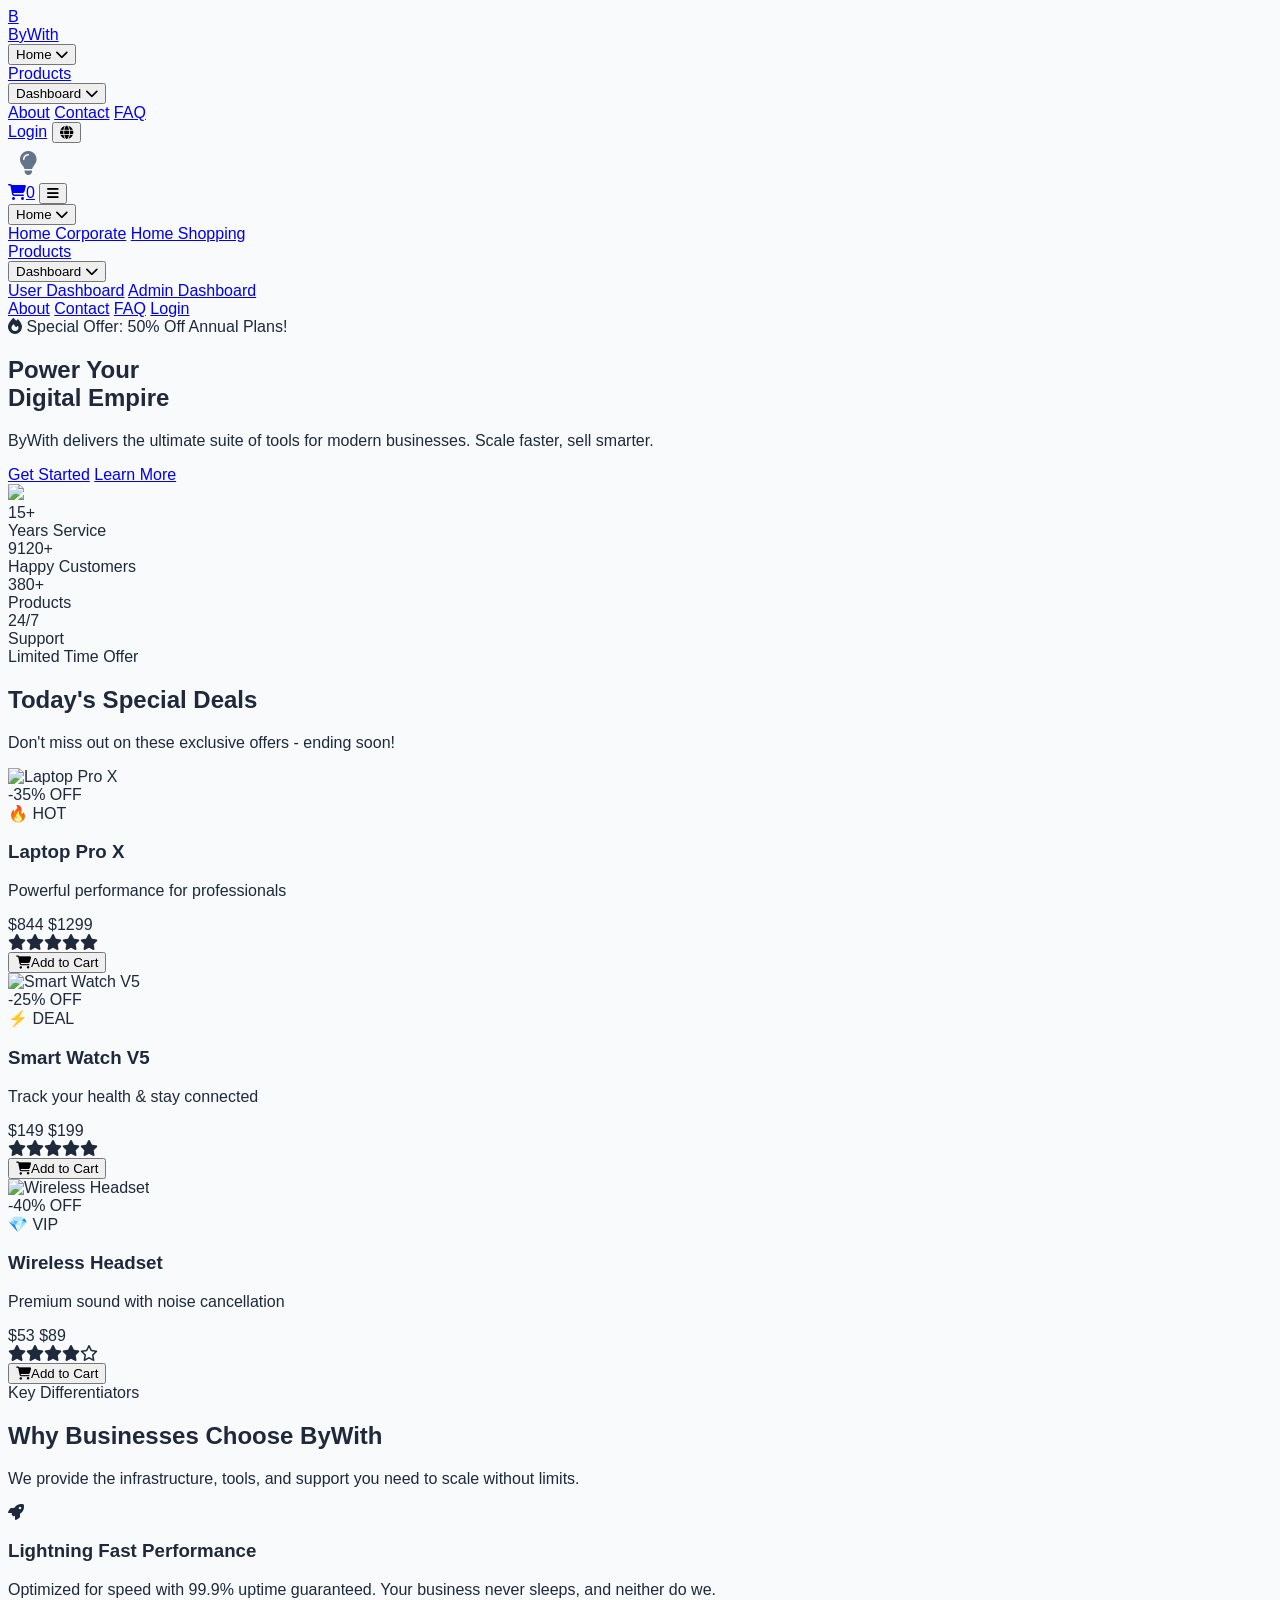
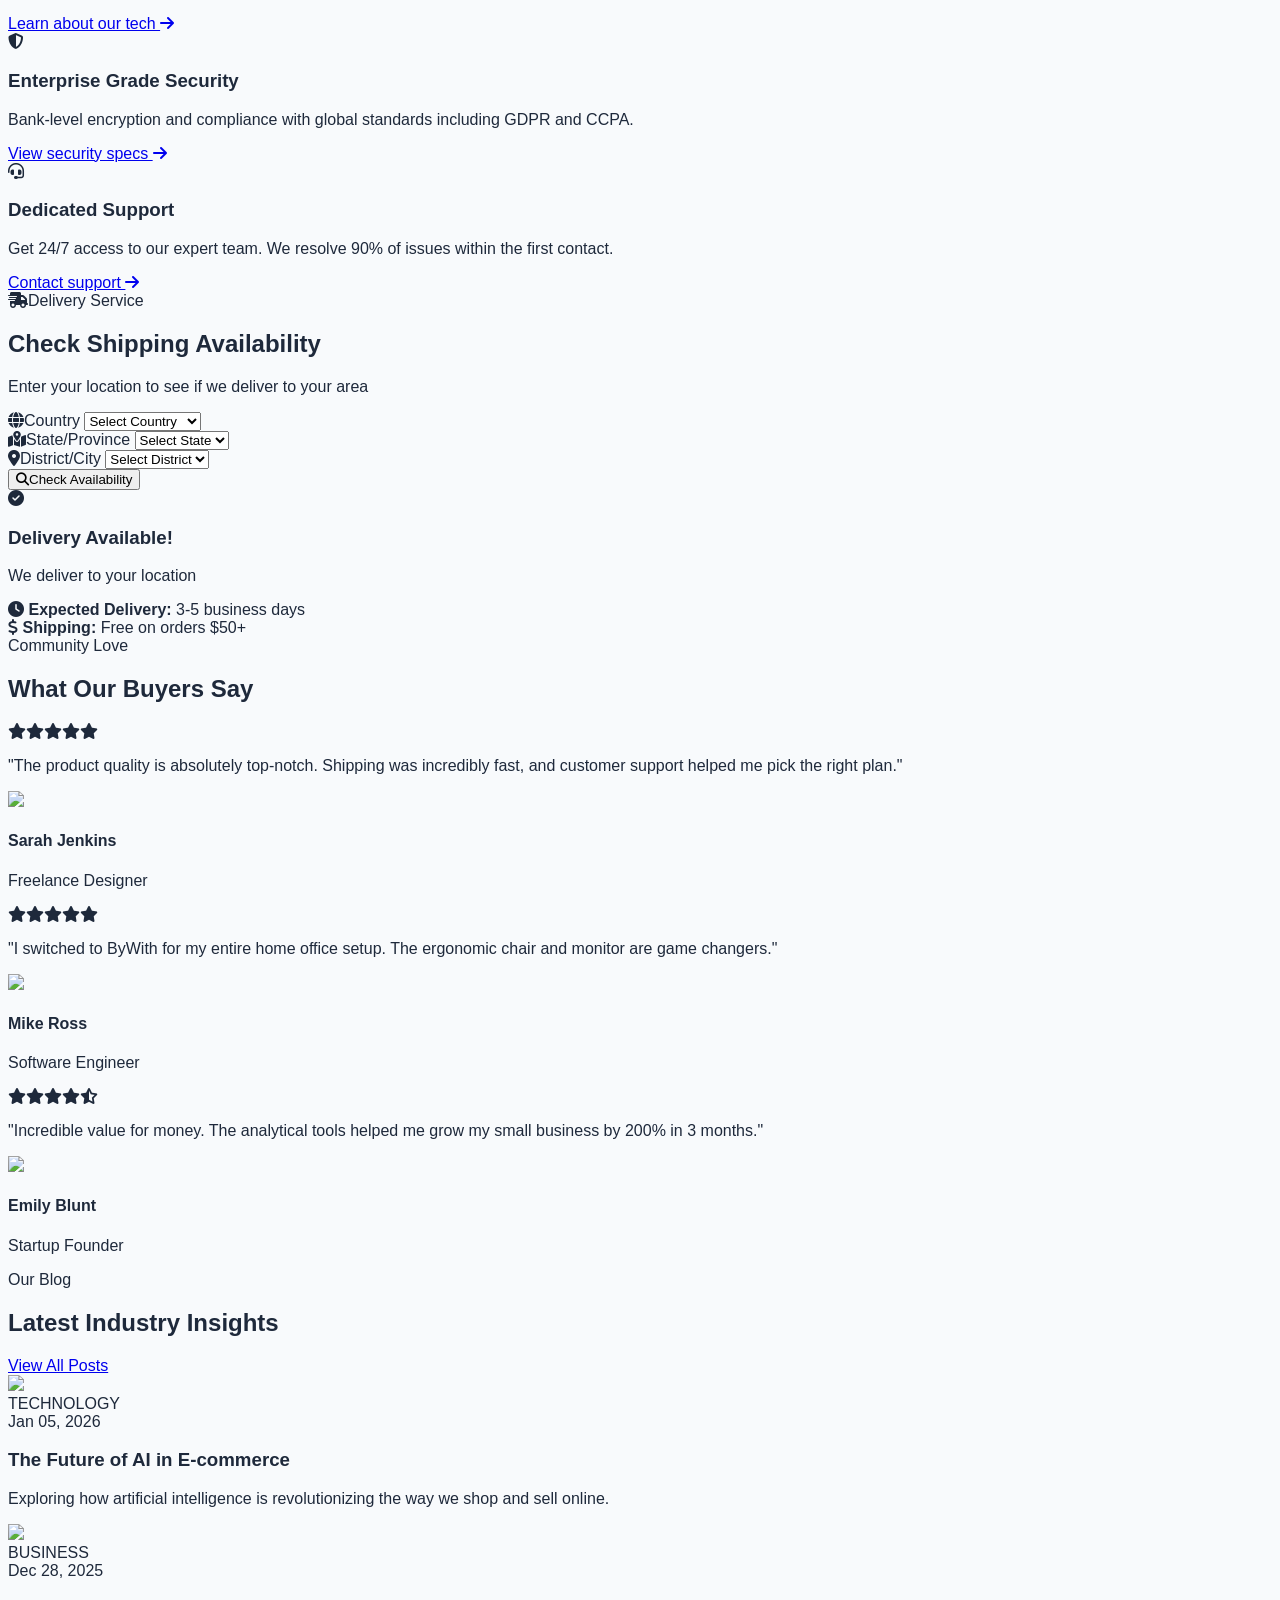
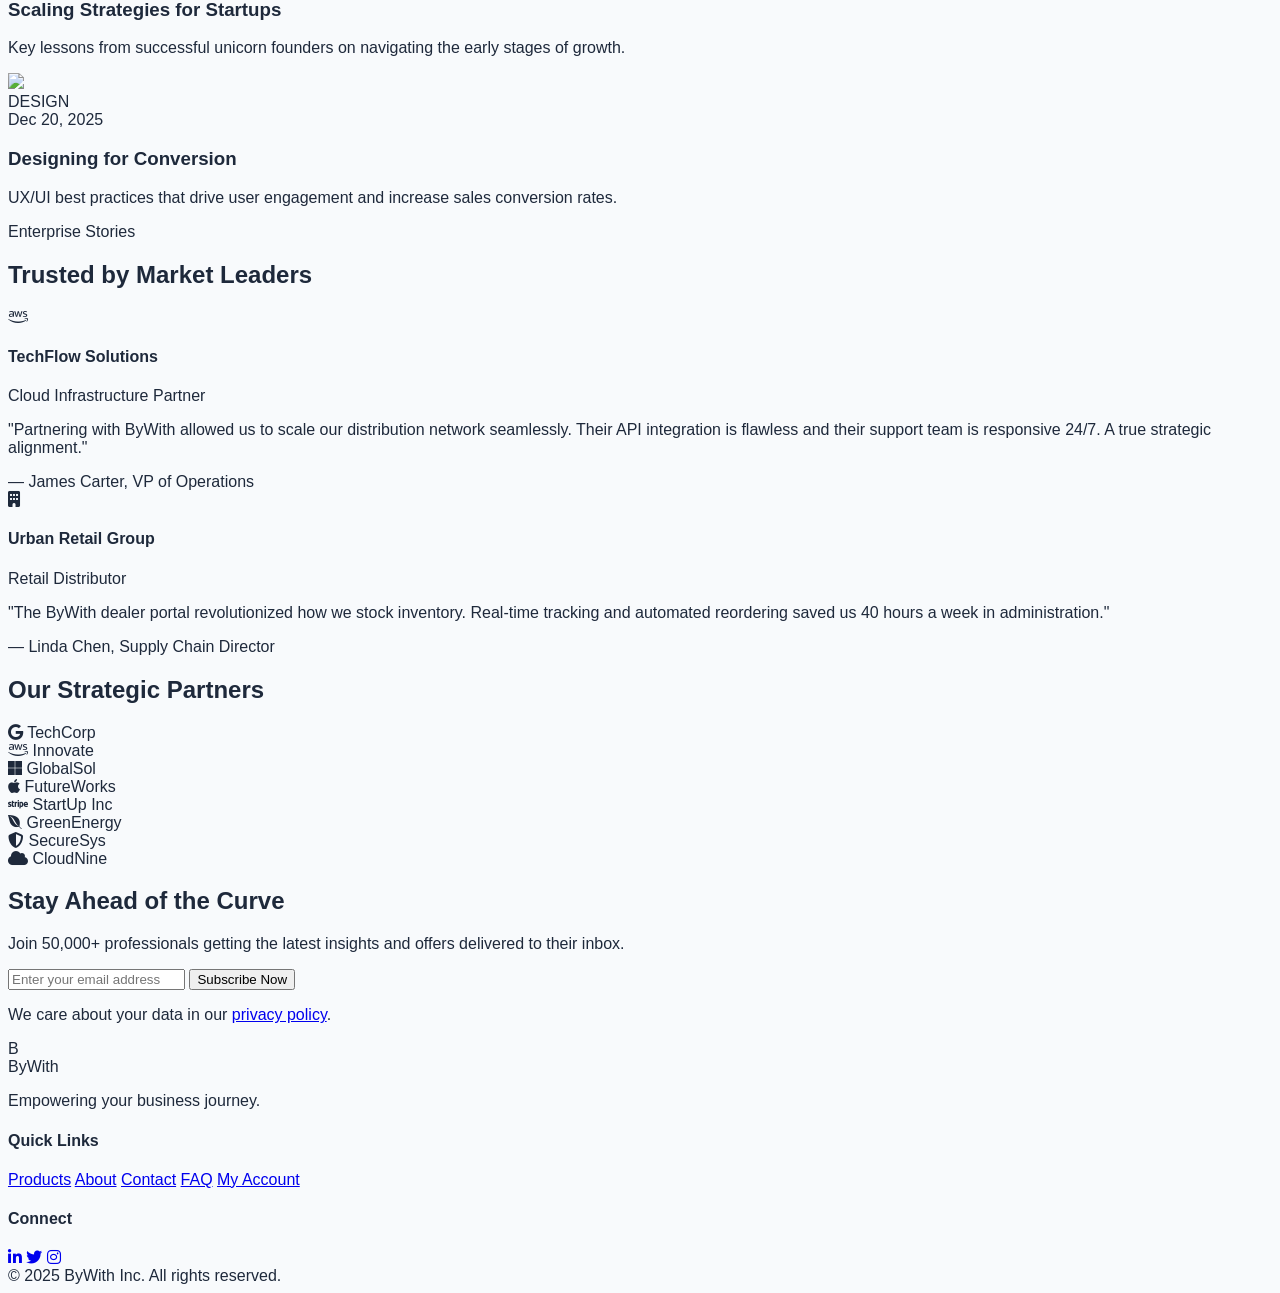
==== commit 7d8b6987: "corrections done one" ====
--- a/index.html
+++ b/index.html
@@ -8,15 +8,13 @@
     <script src="https://cdn.tailwindcss.com"></script>
     <script>tailwind.config = { darkMode: 'class', theme: { extend: { colors: { slate: { 800: '#1e293b', 900: '#0f172a' } } } } }</script>
     <link href="./css/style.css" rel="stylesheet">
+    <link rel="shortcut icon" href="favicon.ico" type="image/x-icon">
     <link rel="stylesheet" href="https://cdnjs.cloudflare.com/ajax/libs/font-awesome/6.4.0/css/all.min.css">
 </head>
 
 <body class="bg-gray-50 text-slate-900 transition-colors duration-300 dark:bg-slate-900 dark:text-slate-100">
 
-    <div id="preloader">
-        <div class="trolley-container"><i class="fas fa-shopping-cart trolley"></i></div>
-        <div class="loading-spinner"></div>
-    </div>
+
     <div id="notification-container"></div>
 
     <!-- MASTER NAVBAR -->
@@ -66,7 +64,7 @@
                     <a href="contact.html"
                         class="font-medium text-slate-700 hover:text-indigo-600 dark:text-slate-300 dark:hover:text-indigo-400 transition">Contact</a>
                     <a href="faq.html"
-                        class="px-4 py-1.5 border border-indigo-200 text-indigo-600 rounded-lg hover:bg-indigo-50 dark:border-indigo-800 dark:text-indigo-400 dark:hover:bg-slate-800 transition">FAQ</a>
+                        class="font-medium text-slate-700 hover:text-indigo-600 dark:text-slate-300 dark:hover:text-indigo-400 transition">FAQ</a>
                 </div>
                 <!-- Actions -->
                 <div class="flex items-center gap-4">
